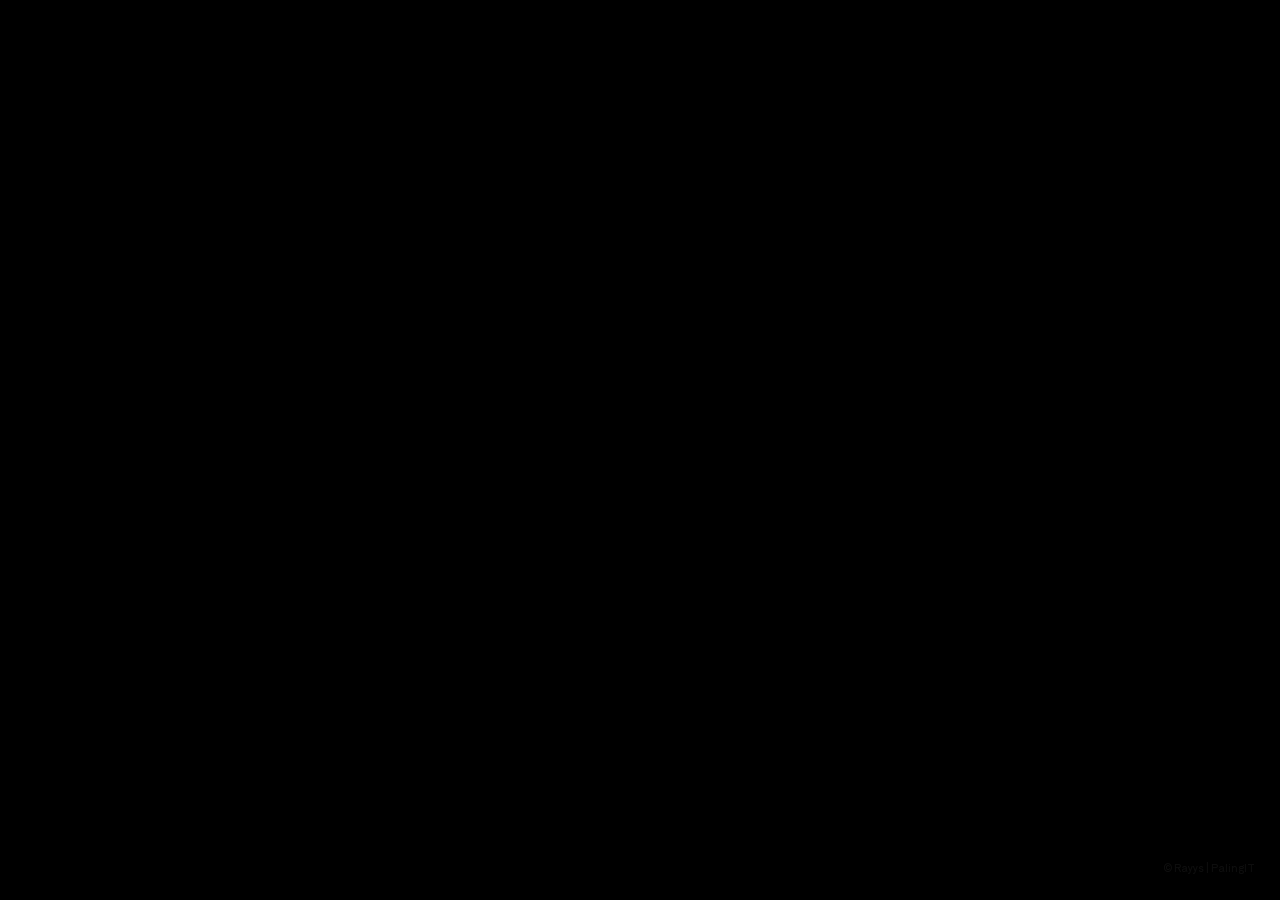
==== index.html @ 74475aa0 "Update index.html" ====
<!DOCTYPE html>
<html lang="id">
<meta charset='UTF-8' />
<meta content='width=device-width, initial-scale=1, user-scalable=1, minimum-scale=1, maximum-scale=5'
    name='viewport' />
<meta content='IE=edge' http-equiv='X-UA-Compatible' />

<link rel="preconnect" href="https://fonts.googleapis.com">
<link rel="preconnect" href="https://fonts.gstatic.com" crossorigin>
<link href="https://fonts.googleapis.com/css2?family=Shippori+Antique:wght@400;700&display=swap" rel="stylesheet">
<link href="https://fonts.googleapis.com/css2?family=Dancing+Script&display=swap" rel="stylesheet">

<script src="https://cdn.jsdelivr.net/npm/sweetalert2@11.0.19/dist/sweetalert2.all.min.js"></script>
<script src="https://unpkg.com/typeit@8.7.0/dist/index.umd.js"></script>
<script src="https://kit.fontawesome.com/4f3ce16e3e.js" crossorigin="anonymous"></script>
<style>
    :root {
        --tombol-bg: rgba(0, 0, 0, .3);
        --tombol-teks: #fff;
        --tombol-bingkai: #fff;
        --bingkai: 8px;
        --bingkai-kiri: 1.3px solid var(--tombol-bingkai);
        --bingkai-kanan: 1.3px solid var(--tombol-bingkai);
        --gaya-font: 'Shippori Antique', sans-serif;
        --gaya-font2: 'Dancing Script', sans-serif;
    }

    @keyframes fanim {
        0% {
            background-position: 0% 0%;
        }

        25% {
            background-position: 100% 100%;
        }

        50% {
            background-position: 0% 100%;
        }

        75% {
            background-position: 50% 50%;
        }

        100% {
            background-position: 0% 0%;
        }
    }

    body {
        background-color: #000;
        font-family: var(--gaya-font);
        padding: 20px 25px;
        -webkit-user-select: none;
        -ms-user-select: none;
        user-select: none;
    }

    a {
        text-decoration: none;
    }

    body::before {
        content: "\00A9  Rayys | PalingIT";
        color: white;
        opacity: .05;
        font-size: 10px;
        position: fixed;
        bottom: 25px;
        right: 25px;
        z-index: 2
    }

    #bodyblur {
        opacity: 0;
        position: fixed;
        top: 0;
        left: 0;
        right: 0;
        bottom: 0;
        background: rgba(0, 0, 0, .3);
        transition: all 1s ease;
    }

    #wallpaper {
        width: 100%;
        height: 100%;
        transform: scale(2);
        transition: all 1.3s ease;
        object-fit: fill;
    }

    #beneranblur {
        position: fixed;
        top: 0;
        left: 0;
        right: 0;
        bottom: 0;
        background: rgba(0, 0, 0, .3);
        -webkit-backdrop-filter: blur(0px);
        backdrop-filter: blur(0px);
        transition: all 3s ease;
    }

    @keyframes jj {
        0% {
            transform: scale(1.1);
        }

        50% {
            transform: scale(1.2);
        }

        100% {
            transform: scale(1.1);
        }
    }

    @keyframes rts {
        from {
            transform: scale(.1);
        }

        to {
            transform: scale(1);
        }
    }

    @keyframes rto {
        from {
            transform: scale(1);
        }

        to {
            transform: scale(1.1);
        }
    }

    @keyframes aniopa {
        0% {
            transform: scale(1);
        }

        50% {
            transform: scale(.75);
        }

        100% {
            transform: scale(1);
        }
    }

    @keyframes rtf {
        from {
            transform: rotate(0deg);
        }

        to {
            transform: rotate(360deg);
        }
    }

    @keyframes rt {
        from {
            transform: scale(.9);
            /* transform: rotate(-5deg); */
        }

        to {
            transform: scale(1);
            /* transform: rotate(5deg); */
        }
    }

    @keyframes kont {
        0% {
            left: -1px;
            top: -3px;
        }

        50% {
            left: 1px;
            top: 3px;
        }

        100% {
            left: -1px;
            top: -3px;
        }
    }

    blockquote {
        position: absolute;
        opacity: 0;
        visibility: hidden;
        margin-top: 100px;
        background: var(--tombol-bg);
        border-radius: 18px 0 18px 0;
        box-shadow: rgba(255, 255, 255, 0.3) 0px 7px 29px 0px;
        transform: scale(.1);
        transition: all 1s ease;
        margin-top: 120px;
        margin-left: 0;
        margin-right: 0;
        color: var(--tombol-teks);
        text-shadow: 0px 2px 2px rgba(0, 0, 0, .8);
    }

    blockquote {
        width: 400px;
        text-align: center;
        line-height: 1.3em;
        padding: 20px;
    }

    blockquote::before {
        content: attr(data-text);
        opacity: .7;
        font-family: sans-serif;
        position: absolute;
        left: 8px;
        top: 8px;
        min-width: 15px;
        font-size: 16px;
        text-align: center
    }

    blockquote::after {
        content: "";
        position: absolute;
        border: 1px solid #fff;
        border-radius: 18px 0 18px 0;
        top: -8px;
        bottom: -8px;
        left: -8px;
        right: -8px;
    }

    blockquote p {
        font-size: 16px;
        font-weight: 700;
        line-height: 1.4em;
        transition: all .5s ease;
    }

    blockquote>.gaya2 {
        font-size: 15px;
        font-weight: 400;
        margin-bottom: 0.5rem;
        margin-top: 0.5rem;
    }

    blockquote>#pesan3 {
        position: absolute;
        opacity: 0;
        transform: scale(.1);
        transition: all .7s ease;
    }

    blockquote>#pesan5,
    blockquote>#pesan8 {
        margin-top: 25px
    }

    blockquote p:not(#opsL, #kalimat, #pesan3, .gaya2) {
        display: none;
    }

    blockquote>#opsL {
        text-align: right;
        font-size: 11px;
        font-weight: 400;
        line-height: 0;
        margin-top: 24px;
        color: white;
        opacity: 0;
        transition: all .2s ease;
    }

    #Tombol {
        position: relative;
        opacity: 0;
        margin: 0;
        display: flex;
        align-items: left;
        list-style: none;
        transform: scale(.1);
        transition: all 1s ease;
    }

    #Tombol a {
        cursor: pointer;
        display: inline-flex;
        align-items: center;
        margin: 0;
        margin: 12px 0 12px 0;
        transition: all .2s ease;
        padding: 10px;
        outline: 0;
        border: 1px solid #fefefeba;
        border-radius: 10px 0 10px 0;
        line-height: 15px;
        background: rgba(0, 0, 0, .5);
        color: var(--tombol-teks);
        font-size: 12px;
        font-weight: 700;
        white-space: nowrap;
        overflow: hidden;
        box-shadow: rgba(255, 255, 255, 0.3) 0px 7px 29px 0px;
        z-index: 1
    }

    #Bn {
        margin: 12px 0 12px 12px !important;
    }

    #Bn2 {
        position: absolute;
        opacity: 0;
        width: 0
    }

    #Content {
        animation-name: none;
        animation-duration: 3s;
        animation-iteration-count: infinite;
        position: relative;
        opacity: 0;
        margin-top: 50px;
        width: 100%;
        height: 180px;
        transition: all .7s ease;
    }

    #Content>* {
        display: flex;
        align-items: center;
        text-align: center;
        justify-content: center;
        margin-top: 1px;
    }

    .kumpulanstiker>img {
        display: none;
        background: rgba(255, 255, 255, 0.2);
        box-shadow: 0 4px 30px rgba(255, 255, 255, 0.3);
        backdrop-filter: blur(5px);
        -webkit-backdrop-filter: blur(5px);
        border: 1px solid rgba(255, 255, 255, 0.3);
        border-radius: 50%;
        padding: 10px;
        width: 100px;
        height: 100px;
        margin: 20px 0;
    }

    #fotostiker {
        opacity: .1;
        transition: all 1.2s ease;
        transform: scale(.1);
    }

    .halo {
        font-size: 18px !important;
        position: relative;
        margin: 15px 0 20px 0
    }

    .halo.gaya2 {
        font-family: var(--gaya-font2);
        font-size: 24px !important;
        margin-top: 20px !important;
    }

    .halo.sty3 {
        position: absolute !important;
        font-size: 14px !important;
        font-weight: 400 !important;
        margin: 30px 20px !important;
    }

    #fotolove img {
        transition: all .5s ease;
        width: 75px;
        height: 75px;
        padding: 0;
        background: none
    }

    #kadoIn img {
        display: inline-flex;
        background: none;
        width: 130px;
        height: 130px;
        transition: all .3s ease;
    }

    #ket,
    .halo {
        text-shadow: 0px 2px 2px rgba(0, 0, 0, .8);
        font-size: 17px;
        font-weight: 700;
        color: white
    }

    #ket {
        margin-top: 25px !important;
        font-weight: 400;
    }

    #kadoIn img:hover {
        transform: scale(.9);
    }

    #kolombaru {
        position: absolute;
        opacity: 0;
        display: flex;
        transform: scale(.1);
        transition: all 1s ease;
        align-items: center;
        text-align: center;
        justify-content: center;
        z-index: 1;
    }

    #kolombaru>li {
        margin: 3px;
        padding: 0;
        list-style-type: none;
    }

    #kolombaru li {
        opacity: .8;
        display: flex;
        font-size: 30px
    }

    #kolombaru li:hover {
        opacity: .5;
        transform: scale(1.15);
        transition: all .3s ease;
    }

    .kolomrange {
        padding: 0;
        background: none;
        position: relative;
        z-index: 1;
        display: none;
        transition: all 1s ease;
        align-items: center;
    }

    .kolomrange .inirange {
        width: 100%;
        height: 40px;
        margin-right: 15px;
        display: flex;
        align-items: center;
        text-align: center;
        justify-content: center;
    }

    .kolomrange .inirange input {
        height: 10px;
        width: 100%;
        -webkit-appearance: none;
        outline: none;
        background: #f2f2f2;
        border-radius: 25px;
        box-shadow: inset 0px 0px 4px rgba(0, 0, 0, 0.2);
    }

    .kolomrange .inirange input::-webkit-slider-thumb {
        -webkit-appearance: none;
        appearance: none;
        width: 20px;
        height: 20px;
        border-radius: 50%;
        border: 3px solid #006FFF;
        background: white;
        transition: all .2s ease;
    }

    .kolomrange .inirange input::-webkit-slider-thumb:hover {
        border: 5px solid #006FFF;
    }

    .kolomrange .inivalue {
        color: white;
        font-size: 20px
    }

    .swal2-modal>* {
        font-size: 16px;
    }

    .swal2-title {
        line-height: 1.3em;
        font-size: 17px;
        text-align: center;
        padding: 15px 30px 0 30px;
    }

    .swal2-timer-progress-bar-container>* {
        opacity: .7;
        background: #00B6FF;
        margin: 0 2px
    }

    .swal2-modal {
        background: #EAEAEA;
        box-shadow: 0 4px 30px rgba(255, 255, 255, 0.3);
        backdrop-filter: blur(2px);
        -webkit-backdrop-filter: blur(2px);
        border: 1px solid rgba(255, 255, 255, 0.3);
        border-radius: 8px;
        max-width: 330px;
        top: -60px;
    }

    .swal2-styled.swal2-confirm,
    .swal2-styled.swal2-cancel {
        position: relative;
        background-color: #4839eb;
        color: #fff;
        border-radius: 18px;
        z-index: 1;
        transition: all 0.2s;
    }

    .fa-snowflake {
        opacity: .3;
        color: white;
        font-size: 20px;
        position: absolute;
        animation: heartMove linear 1;
        top: -10vh;
        z-index: 0;
    }

    @keyframes heartMove {
        0% {
            transform: translateY(-10vh);
        }

        100% {
            transform: translateY(100vh);
        }
    }

    .sembunyi,
    #pesanditolak>*,
    #kado2,
    #kado3 {
        display: none !important
    }
</style>

<head>
    <title>Happy Birthday</title>
    <link rel="icon" type="image/x-icon" href="https://malasid.github.io/favicon.png">
</head>

<body>

    <!-- Ganti Audio di sini -->
    <!-- <audio src="https://feeldreams.github.io/djikhlas.mp3" id="linkmp3" class="sembunyi"></audio> -->

    <div id="bodyblur">
        <!-- <img src="https://feeldreams.github.io/wp9.jpg" id="wallpaper" /> -->
        <img src="Image/bg.png" id="wallpaper" />
        <div id="beneranblur"></div>
    </div>

    <div id='Content'>

        <div id="kadoIn">
            <!-- Tombol Surat --><img src="https://feeldreams.github.io/kadoin.png" />
        </div>
        <p id="ket">Minta Tolong Klik dong :(</p>

        <div class="kumpulanstiker">
            <!-- Stiker untuk Konten -->
            <img src="https://feeldreams.github.io/bunga.gif" id="fotostiker" />
            <img src="https://feeldreams.github.io/pusn.gif" id="fotostiker1" />
            <img src="https://feeldreams.github.io/pandacoklat.gif" id="fotostiker2" />
            <img src="https://feeldreams.github.io/cilukba.gif" id="fotostiker3" />
            <img src="https://feeldreams.github.io/pandakuning.gif" id="fotostiker4" />
            <img src="https://feeldreams.github.io/emawh.gif" id="fotostiker5" />

            <img src="https://feeldreams.github.io/pandacoklat.gif" id="fotostiker6" />
        </div>

        <p id="halo" class="halo"></p>

        <div>
            <blockquote id='bq' data-text='㋡'>
                <p id="kalimat">Aku Punya Sesuatu nihh</p>

                <p id="pesan1">Klik 5 LOVE di Bawah! ❤️</p>
                <div id="kolombaru">
                    <li id="lv1">🤍</li>
                    <li id="lv2">🤍</li>
                    <li id="lv3">🤍</li>
                    <li id="lv4">🤍</li>
                    <li id="lv5">🤍</li>
                </div>

                <p id="pesan2">Wait, Sabarrr...</p>
                <!-- Pesan -->
                <p id="pesan3">Ciee.. Ada yang Ultah Nih ❤️</p>
                <p id="pesan4">Happy Birthday, Bocilkuuu</p>
                <p id="pesan5" class="gaya2">Udah nambah tua aja yaa</p>
                <p id="pesan6" class="gaya2">Semoga panjang umur, sehat selalu, makin jadi pribadi yang baikk, makin
                    dewasa</p>
                <p id="pesan7" class="gaya2">Dilancarin kerjanyaa dan semua kegiatannya</p>

                <p id="pesan8" class="gaya2">Dikasih rejeki yang barokah, dan banyak biar cepet ngelamar aku :(</p>
                <p id="pesan9" class="gaya2">I just want to remind you </p>
                <p id="pesan10" class="gaya2">I will always be there for you</p>
                <p id="pesan11" class="gaya2">And we'll be going to meet soon..</p>
                <p id="pesan12" class="gaya2">Semoga kita bisa bareng sampe nikah yaa❤️</p>
                <p id="pesan13" class="gaya2">Aamiin...</p>

                <!-- Tombol Lanjut -->
                <p id="opsL">Klik untuk Lanjut</p>
            </blockquote>
        </div>

        <!-- Tombol Kirim Pesan -->
        <div id="Tombol"><a id="By">&#128140; Lanjut</a></div>

        <!-- Pesan Tambahan -->
        <p id="katatambahan" class="sembunyi">Gajadi deh hehehe😜</p>

        <!-- Pesan Ditolak -->
        <div id="pesanditolak">
            <img id="stikerditolak" src="https://feeldreams.github.io/weee.gif" />
            <p id="kataditolak">Yaudah kalo gamauu 😜</p>
        </div>

    </div>

    <script>
        const body = document.querySelector("body"); const swalst = Swal.mixin({ timer: 2300, allowOutsideClick: false, showConfirmButton: false, timerProgressBar: true, imageHeight: 90, }); ftganti = 0; fungsi = 0; fungsiAwal = 0; deffotostiker = fotostiker.src; function berjatuhan() { const heart = document.createElement("div"); heart.className = "fas fa-snowflake"; heart.style.left = (Math.random() * 90) + "vw"; heart.style.animationDuration = (Math.random() * 3) + 2 + "s"; body.appendChild(heart); } setInterval(function name(params) { var heartArr = document.querySelectorAll(".fa-snowflake"); if (heartArr.length > 100) { heartArr[0].remove() } }, 100); Content.style = "opacity:1;margin-top:16vh"; const swals = Swal.mixin({ allowOutsideClick: false, cancelButtonColor: '#FF0040', imageHeight: 80, });

        document.getElementById("kadoIn").onclick = function () { if (fungsiAwal == 0) { fungsiAwal = 1; kadoIn.style = "transition:all .8s ease;transform:scale(10);opacity:0"; wallpaper.style = "transform: scale(1.5);"; ket.style = "display:none"; setTimeout(initengahan, 900); setTimeout(inipesan, 1500) } }

        async function inipesan() {
            const nama = 'ismi'
            window.nama = nama;
            vketikhalo = "Hai, " + nama + " ✨";
            mulainama();
        }

        //Variable Pertanyaan Akhir
        var tanya = 'Mau Kado Gak Nih? 😶❤️';
        var opstanya = 'Ayo jawab 😆';
        var tompositif = 'Mau';
        var tomnegatif = 'Engga';
    </script>
    <script>
        function initengahan() {
            kadoIn.style = "display:none"; ket.style = "display:none";
            Content.style = "opacity:1;margin-top:0";
            bodyblur.style = "opacity:.7";
            wallpaper.style = "transform: scale(1.5);";
        }

        async function mulainama() {
            bodyblur.style = "opacity:.7";
            wallpaper.style = "transform: scale(1);";
            fotostiker.style = "display:inline-flex;"; setTimeout(ftmuncul, 600);
            setTimeout(kethalo, 600);
        }

        function ftmuncul() {
            if (ftganti == 0) { fotostiker.src = deffotostiker; }
            if (ftganti == 1) { fotostiker.src = fotostiker1.src; }
            if (ftganti == 2) { fotostiker.src = fotostiker2.src; }
            if (ftganti == 3) { fotostiker.src = fotostiker3.src; }
            if (ftganti == 4) { fotostiker.src = fotostiker4.src; }
            if (ftganti == 5) { fotostiker.src = fotostiker5.src; }

            fotostiker.style = "display:inline-flex;opacity:1;transform:scale(1)";
        }
        function fthilang() { fotostiker.style = "display:inline-flex;opacity:0;transition:all .7s ease;transform:scale(.1)"; }
        function jjfoto() { fotostiker.style.animation = "rto .8s infinite alternate"; }

        function bqmuncul() { bq.style = "position:relative;opacity:1;visibility:visible;transform: scale(1);margin-top:0"; mulaiketik1(); }
        function bqhilang() { wallpaper.style = "transform: scale(2);"; bodyblur.style = "opacity:.3"; bq.style = "position:relative;transition:all .7s ease;"; }
        function kethalo() { new TypeIt("#halo", { strings: ["" + vketikhalo], startDelay: 50, speed: 40, waitUntilVisible: true, afterComplete: function () { halo.innerHTML = vketikhalo; setTimeout(bqmuncul, 600); }, }).go(); }

        function tombol() { wallpaper.style = "transform: scale(1);"; Tombol.style = "opacity:1;transform: scale(1);"; if (fungsi == 2) { By.style = "display:none" } }
        document.getElementById("By").onclick = function () { if (fungsi == 1) { Tombol.style = ""; fthilang(); fungsi = 0; nextPart(); } }

        const waktuSekarang = new Date().getHours(); let ucapan;
        if (waktuSekarang < 10) { ucapan = "Selamat Pagi, "; }
        else if (waktuSekarang < 16) { ucapan = "Selamat Siang, "; }
        else if (waktuSekarang < 19) { ucapan = "Selamat Sore, "; }
        else { ucapan = "Selamat Malam, "; }

        vketik1 = kalimat.innerHTML; kalimat.innerHTML = "";
        function mulaiketik1() {
            new TypeIt("#kalimat", {
                strings: ["" + vketik1], startDelay: 400, speed: 20, cursor: false, deleteSpeed: 20, breakLines: false, waitUntilVisible: true, lifelike: true,
                afterComplete: function () {
                    aktiopsL();
                },
            }).go();
        }

        opsLclick = 0; opsLcheck = 0; defopsL = opsL.innerHTML;
        document.getElementById("bq").onclick = function () {
            if (opsLclick == 1) {
                if (opsLcheck == 1) { setTimeout(aktipesan1, 1200); fthilang(); ftganti = 1; setTimeout(ftmuncul, 900); }
                if (opsLcheck == 2) { mulaiketik3(); }
                if (opsLcheck == 3) { mulaiketik4(); }
                if (opsLcheck == 4) { mulaiketik5(); }
                if (opsLcheck == 5) { kethalo2(); }
                otomatis(); opsL.style.opacity = "0"; opsLclick = 0;
            }
        }
        function aktiopsL() { opsL.innerHTML = defopsL; opsL.style.opacity = ".8"; opsLclick = 1; opsLcheck += 1; }
        function gantiopsL() { opsL.innerHTML = "[ Klik beberapa LOVE-nya ]"; opsL.style.opacity = ".8"; }
        function otomatis() { pesan3.style = "transition:none"; pesan8.style = "display:none"; kalimat.style = "opacity:0"; if (otoaktipesan == 0) { setTimeout(otolanj, 1200) } }
        function otolanj() { kalimat.style = "opacity:1"; }

        function aktipesan1() { kalimat.innerHTML = pesan1.innerHTML; kolombaru.style = "position:relative;opacity:1;transform:scale(1);"; }
        vketik2 = pesan2.innerHTML;
        function aktipesan2() {
            wallpaper.style = "transform: scale(1.5);";
            kolombaru.style = ""; kalimat.innerHTML = "";
            new TypeIt("#kalimat", {
                strings: ["" + vketik2], startDelay: 20, speed: 40, cursor: true, deleteSpeed: 50, breakLines: false, waitUntilVisible: true, lifelike: true,
                afterComplete: function () {
                    setTimeout(aktipesan3, 1500);
                },
            }).go();
        }
        vketik3 = pesan3.innerHTML; pesan3.innerHTML = "";
        function aktipesan3() {
            kalimat.style = "display:none";
            pesan3.style = "position:relative;opacity:1;transform: scale(1)";
            wallpaper.style = "transform: scale(1)";
            fthilang(); ftganti = 2; setTimeout(ftmuncul, 900);
            new TypeIt("#pesan3", {
                strings: ["" + vketik3], startDelay: 1, speed: 45, cursor: true, waitUntilVisible: true, lifelike: true,
                afterComplete: function () {
                    pesan3.innerHTML = vketik3; setTimeout(otomatis, 1800); setTimeout(aktipesan4, 3030);
                },
            }).go();
        }
        function aktipesan4() {
            wallpaper.style = "transform: scale(1.5);"; kalimat.innerHTML = pesan4.innerHTML + " 🥳"; kalimat.style = "transform:scale(1.2)"; setTimeout(aktipesan5, 3000);
        }
        vketik5 = pesan5.innerHTML; pesan5.innerHTML = "";
        function aktipesan5() {
            fthilang(); ftganti = 3; setTimeout(ftmuncul, 900);
            wallpaper.style = "transform: scale(1);";
            new TypeIt("#pesan5", {
                strings: ["" + vketik5], startDelay: 1, speed: 52, cursor: true, waitUntilVisible: true, lifelike: true,
                afterComplete: function () {
                    pesan5.innerHTML = vketik5 + ""; setTimeout(aktipesan6, 2400);
                },
            }).go();
        }
        vketik6 = pesan6.innerHTML; pesan6.innerHTML = "";
        function aktipesan6() {
            wallpaper.style = "transform: scale(1.5);";
            new TypeIt("#pesan6", {
                strings: ["" + vketik6], startDelay: 1, speed: 52, cursor: true, waitUntilVisible: true, lifelike: true,
                afterComplete: function () {
                    pesan6.innerHTML = vketik6; setTimeout(aktipesan7, 2400);
                },
            }).go();
        }
        vketik7 = pesan7.innerHTML; pesan7.innerHTML = "";
        function aktipesan7() {
            fthilang(); ftganti = 1; setTimeout(ftmuncul, 900);
            wallpaper.style = "transform: scale(1);";
            new TypeIt("#pesan7", {
                strings: ["" + vketik7], startDelay: 1, speed: 52, cursor: true, waitUntilVisible: true, lifelike: true,
                afterComplete: function () {
                    pesan7.innerHTML = vketik7; fungsi = 1; setTimeout(tombol, 1200);
                },
            }).go();
        }
        //Pemisah
        vketik8 = pesan8.innerHTML; pesan8.innerHTML = "";
        function aktipesan8() {
            pesan5.style = "display:none"; pesan6.style = "display:none"; pesan7.style = "display:none"; pesan8.style = "";
            wallpaper.style = "transform: scale(1);";
            ftganti = 4; ftmuncul();
            new TypeIt("#pesan8", {
                strings: ["" + vketik8], startDelay: 20, speed: 45, cursor: true, deleteSpeed: 30, breakLines: false, waitUntilVisible: true, lifelike: true,
                afterComplete: function () {
                    pesan8.innerHTML = vketik8; setTimeout(otomatis, 3900); setTimeout(aktipesan9, 5110);
                },
            }).go();
        }


        vketik9 = pesan9.innerHTML; pesan9.innerHTML = "";
        vketik10 = pesan10.innerHTML; pesan10.innerHTML = "";
        vketik11 = pesan11.innerHTML; pesan11.innerHTML = "";
        vketik12 = pesan12.innerHTML; pesan12.innerHTML = "";
        function aktipesan9() {
            fthilang(); ftganti = 1; setTimeout(ftmuncul, 900);
            wallpaper.style = "transform: scale(1);";
            new TypeIt("#pesan9", {
                strings: ["" + vketik9, "" + vketik10, "" + vketik11, "" + vketik12], startDelay: 30, speed: 40, cursor: true, deleteSpeed: 40, breakLines: false, waitUntilVisible: true, lifelike: true,
                afterComplete: function () {
                    setTimeout(otomatis, 3900); setTimeout(aktipesan13, 5110);
                },
            }).go();
        }

        vketik13 = pesan13.innerHTML; pesan13.innerHTML = "";
        function aktipesan13() {
            wallpaper.style = "transform: scale(1.5);";
            fthilang(); ftganti = 5; setTimeout(ftmuncul, 900);
            pesan9.style = "display:none";
            otoaktipesan = 1; otomatis(); setTimeout(toaktipesan, 900);
            setInterval(berjatuhan, 800);
            fungsi = 2; setTimeout(tombol, 2000);
        }
        var otoaktipesan = 0;
        function toaktipesan() { kalimat.innerHTML = vketik13; kalimat.style = "transform:scale(1);font-size:24px;font-family:var(--gaya-font2)"; }

        document.getElementById("lv1").onclick = function () { lv1.style = "opacity:0"; slov += 1; this.onclick = null; checkslov(); }
        document.getElementById("lv2").onclick = function () { lv2.style = "opacity:0"; slov += 1; this.onclick = null; checkslov(); }
        document.getElementById("lv3").onclick = function () { lv3.style = "opacity:0"; slov += 1; this.onclick = null; checkslov(); }
        document.getElementById("lv4").onclick = function () { lv4.style = "opacity:0"; slov += 1; this.onclick = null; checkslov(); }
        document.getElementById("lv5").onclick = function () { lv5.style = "opacity:0"; slov += 1; this.onclick = null; checkslov(); }
        var slov = 0; function checkslov() { if (slov == 5) { kolombaru.style = "position:relative;transform:scale(1)"; halo.style = "display:none"; otomatis(); setTimeout(aktipesan2, 1200); } }

        async function nextPart() {
            var { isConfirmed: prtanya } = await swals.fire({ title: 'Kamu ' + tanya, text: '', imageUrl: '' + fotostiker6.src, showCancelButton: true, confirmButtonText: '' + tompositif, cancelButtonText: '' + tomnegatif, });
            if (prtanya) {
                await swalst.fire({ title: '' + katatambahan.innerHTML, timer: 3000, imageUrl: '' + stikerditolak.src, });
                vketik8 = vketik8; aktipesan8();
            } else {
                await swalst.fire({ title: '' + kataditolak.innerHTML, timer: 3000, imageUrl: '' + stikerditolak.src, });
                vketik8 = vketik8; aktipesan8();
            }
        }
    </script>
    <!-- Sampai Sini -->
</body>

</html>
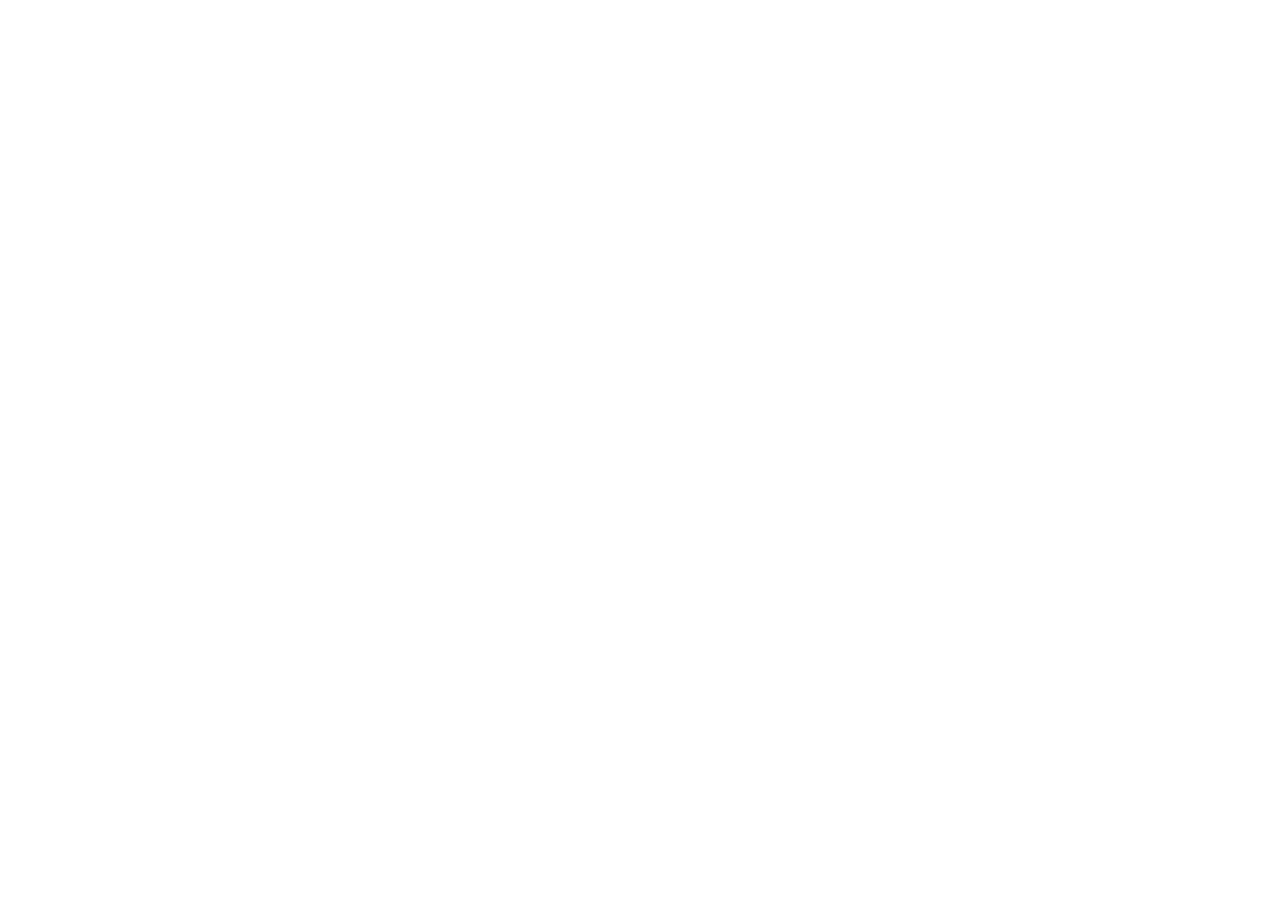
==== commit 0157dcce: "membuat ulang tahun 2025" ====
--- a/index.html
+++ b/index.html
@@ -1,854 +1,58 @@
+
+
 <!DOCTYPE html>
-<html lang="id">
-<meta charset='UTF-8' />
-<meta content='width=device-width, initial-scale=1, user-scalable=1, minimum-scale=1, maximum-scale=5'
-    name='viewport' />
-<meta content='IE=edge' http-equiv='X-UA-Compatible' />
-
-<link rel="preconnect" href="https://fonts.googleapis.com">
-<link rel="preconnect" href="https://fonts.gstatic.com" crossorigin>
-<link href="https://fonts.googleapis.com/css2?family=Shippori+Antique:wght@400;700&display=swap" rel="stylesheet">
-<link href="https://fonts.googleapis.com/css2?family=Dancing+Script&display=swap" rel="stylesheet">
-
-<script src="https://cdn.jsdelivr.net/npm/sweetalert2@11.0.19/dist/sweetalert2.all.min.js"></script>
-<script src="https://unpkg.com/typeit@8.7.0/dist/index.umd.js"></script>
-<script src="https://kit.fontawesome.com/4f3ce16e3e.js" crossorigin="anonymous"></script>
-<style>
-    :root {
-        --tombol-bg: rgba(0, 0, 0, .3);
-        --tombol-teks: #fff;
-        --tombol-bingkai: #fff;
-        --bingkai: 8px;
-        --bingkai-kiri: 1.3px solid var(--tombol-bingkai);
-        --bingkai-kanan: 1.3px solid var(--tombol-bingkai);
-        --gaya-font: 'Shippori Antique', sans-serif;
-        --gaya-font2: 'Dancing Script', sans-serif;
-    }
-
-    @keyframes fanim {
-        0% {
-            background-position: 0% 0%;
-        }
-
-        25% {
-            background-position: 100% 100%;
-        }
-
-        50% {
-            background-position: 0% 100%;
-        }
-
-        75% {
-            background-position: 50% 50%;
-        }
-
-        100% {
-            background-position: 0% 0%;
-        }
-    }
-
-    body {
-        background-color: #000;
-        font-family: var(--gaya-font);
-        padding: 20px 25px;
-        -webkit-user-select: none;
-        -ms-user-select: none;
-        user-select: none;
-    }
-
-    a {
-        text-decoration: none;
-    }
-
-    body::before {
-        content: "\00A9  Rayys | PalingIT";
-        color: white;
-        opacity: .05;
-        font-size: 10px;
-        position: fixed;
-        bottom: 25px;
-        right: 25px;
-        z-index: 2
-    }
-
-    #bodyblur {
-        opacity: 0;
-        position: fixed;
-        top: 0;
-        left: 0;
-        right: 0;
-        bottom: 0;
-        background: rgba(0, 0, 0, .3);
-        transition: all 1s ease;
-    }
-
-    #wallpaper {
-        width: 100%;
-        height: 100%;
-        transform: scale(2);
-        transition: all 1.3s ease;
-        object-fit: fill;
-    }
-
-    #beneranblur {
-        position: fixed;
-        top: 0;
-        left: 0;
-        right: 0;
-        bottom: 0;
-        background: rgba(0, 0, 0, .3);
-        -webkit-backdrop-filter: blur(0px);
-        backdrop-filter: blur(0px);
-        transition: all 3s ease;
-    }
-
-    @keyframes jj {
-        0% {
-            transform: scale(1.1);
-        }
-
-        50% {
-            transform: scale(1.2);
-        }
-
-        100% {
-            transform: scale(1.1);
-        }
-    }
-
-    @keyframes rts {
-        from {
-            transform: scale(.1);
-        }
-
-        to {
-            transform: scale(1);
-        }
-    }
-
-    @keyframes rto {
-        from {
-            transform: scale(1);
-        }
-
-        to {
-            transform: scale(1.1);
-        }
-    }
-
-    @keyframes aniopa {
-        0% {
-            transform: scale(1);
-        }
-
-        50% {
-            transform: scale(.75);
-        }
-
-        100% {
-            transform: scale(1);
-        }
-    }
-
-    @keyframes rtf {
-        from {
-            transform: rotate(0deg);
-        }
-
-        to {
-            transform: rotate(360deg);
-        }
-    }
-
-    @keyframes rt {
-        from {
-            transform: scale(.9);
-            /* transform: rotate(-5deg); */
-        }
-
-        to {
-            transform: scale(1);
-            /* transform: rotate(5deg); */
-        }
-    }
-
-    @keyframes kont {
-        0% {
-            left: -1px;
-            top: -3px;
-        }
-
-        50% {
-            left: 1px;
-            top: 3px;
-        }
-
-        100% {
-            left: -1px;
-            top: -3px;
-        }
-    }
-
-    blockquote {
-        position: absolute;
-        opacity: 0;
-        visibility: hidden;
-        margin-top: 100px;
-        background: var(--tombol-bg);
-        border-radius: 18px 0 18px 0;
-        box-shadow: rgba(255, 255, 255, 0.3) 0px 7px 29px 0px;
-        transform: scale(.1);
-        transition: all 1s ease;
-        margin-top: 120px;
-        margin-left: 0;
-        margin-right: 0;
-        color: var(--tombol-teks);
-        text-shadow: 0px 2px 2px rgba(0, 0, 0, .8);
-    }
-
-    blockquote {
-        width: 400px;
-        text-align: center;
-        line-height: 1.3em;
-        padding: 20px;
-    }
-
-    blockquote::before {
-        content: attr(data-text);
-        opacity: .7;
-        font-family: sans-serif;
-        position: absolute;
-        left: 8px;
-        top: 8px;
-        min-width: 15px;
-        font-size: 16px;
-        text-align: center
-    }
-
-    blockquote::after {
-        content: "";
-        position: absolute;
-        border: 1px solid #fff;
-        border-radius: 18px 0 18px 0;
-        top: -8px;
-        bottom: -8px;
-        left: -8px;
-        right: -8px;
-    }
-
-    blockquote p {
-        font-size: 16px;
-        font-weight: 700;
-        line-height: 1.4em;
-        transition: all .5s ease;
-    }
-
-    blockquote>.gaya2 {
-        font-size: 15px;
-        font-weight: 400;
-        margin-bottom: 0.5rem;
-        margin-top: 0.5rem;
-    }
-
-    blockquote>#pesan3 {
-        position: absolute;
-        opacity: 0;
-        transform: scale(.1);
-        transition: all .7s ease;
-    }
-
-    blockquote>#pesan5,
-    blockquote>#pesan8 {
-        margin-top: 25px
-    }
-
-    blockquote p:not(#opsL, #kalimat, #pesan3, .gaya2) {
-        display: none;
-    }
-
-    blockquote>#opsL {
-        text-align: right;
-        font-size: 11px;
-        font-weight: 400;
-        line-height: 0;
-        margin-top: 24px;
-        color: white;
-        opacity: 0;
-        transition: all .2s ease;
-    }
-
-    #Tombol {
-        position: relative;
-        opacity: 0;
-        margin: 0;
-        display: flex;
-        align-items: left;
-        list-style: none;
-        transform: scale(.1);
-        transition: all 1s ease;
-    }
-
-    #Tombol a {
-        cursor: pointer;
-        display: inline-flex;
-        align-items: center;
-        margin: 0;
-        margin: 12px 0 12px 0;
-        transition: all .2s ease;
-        padding: 10px;
-        outline: 0;
-        border: 1px solid #fefefeba;
-        border-radius: 10px 0 10px 0;
-        line-height: 15px;
-        background: rgba(0, 0, 0, .5);
-        color: var(--tombol-teks);
-        font-size: 12px;
-        font-weight: 700;
-        white-space: nowrap;
-        overflow: hidden;
-        box-shadow: rgba(255, 255, 255, 0.3) 0px 7px 29px 0px;
-        z-index: 1
-    }
-
-    #Bn {
-        margin: 12px 0 12px 12px !important;
-    }
-
-    #Bn2 {
-        position: absolute;
-        opacity: 0;
-        width: 0
-    }
-
-    #Content {
-        animation-name: none;
-        animation-duration: 3s;
-        animation-iteration-count: infinite;
-        position: relative;
-        opacity: 0;
-        margin-top: 50px;
-        width: 100%;
-        height: 180px;
-        transition: all .7s ease;
-    }
-
-    #Content>* {
-        display: flex;
-        align-items: center;
-        text-align: center;
-        justify-content: center;
-        margin-top: 1px;
-    }
-
-    .kumpulanstiker>img {
-        display: none;
-        background: rgba(255, 255, 255, 0.2);
-        box-shadow: 0 4px 30px rgba(255, 255, 255, 0.3);
-        backdrop-filter: blur(5px);
-        -webkit-backdrop-filter: blur(5px);
-        border: 1px solid rgba(255, 255, 255, 0.3);
-        border-radius: 50%;
-        padding: 10px;
-        width: 100px;
-        height: 100px;
-        margin: 20px 0;
-    }
-
-    #fotostiker {
-        opacity: .1;
-        transition: all 1.2s ease;
-        transform: scale(.1);
-    }
-
-    .halo {
-        font-size: 18px !important;
-        position: relative;
-        margin: 15px 0 20px 0
-    }
-
-    .halo.gaya2 {
-        font-family: var(--gaya-font2);
-        font-size: 24px !important;
-        margin-top: 20px !important;
-    }
-
-    .halo.sty3 {
-        position: absolute !important;
-        font-size: 14px !important;
-        font-weight: 400 !important;
-        margin: 30px 20px !important;
-    }
-
-    #fotolove img {
-        transition: all .5s ease;
-        width: 75px;
-        height: 75px;
-        padding: 0;
-        background: none
-    }
-
-    #kadoIn img {
-        display: inline-flex;
-        background: none;
-        width: 130px;
-        height: 130px;
-        transition: all .3s ease;
-    }
-
-    #ket,
-    .halo {
-        text-shadow: 0px 2px 2px rgba(0, 0, 0, .8);
-        font-size: 17px;
-        font-weight: 700;
-        color: white
-    }
-
-    #ket {
-        margin-top: 25px !important;
-        font-weight: 400;
-    }
-
-    #kadoIn img:hover {
-        transform: scale(.9);
-    }
-
-    #kolombaru {
-        position: absolute;
-        opacity: 0;
-        display: flex;
-        transform: scale(.1);
-        transition: all 1s ease;
-        align-items: center;
-        text-align: center;
-        justify-content: center;
-        z-index: 1;
-    }
-
-    #kolombaru>li {
-        margin: 3px;
-        padding: 0;
-        list-style-type: none;
-    }
-
-    #kolombaru li {
-        opacity: .8;
-        display: flex;
-        font-size: 30px
-    }
-
-    #kolombaru li:hover {
-        opacity: .5;
-        transform: scale(1.15);
-        transition: all .3s ease;
-    }
-
-    .kolomrange {
-        padding: 0;
-        background: none;
-        position: relative;
-        z-index: 1;
-        display: none;
-        transition: all 1s ease;
-        align-items: center;
-    }
-
-    .kolomrange .inirange {
-        width: 100%;
-        height: 40px;
-        margin-right: 15px;
-        display: flex;
-        align-items: center;
-        text-align: center;
-        justify-content: center;
-    }
-
-    .kolomrange .inirange input {
-        height: 10px;
-        width: 100%;
-        -webkit-appearance: none;
-        outline: none;
-        background: #f2f2f2;
-        border-radius: 25px;
-        box-shadow: inset 0px 0px 4px rgba(0, 0, 0, 0.2);
-    }
-
-    .kolomrange .inirange input::-webkit-slider-thumb {
-        -webkit-appearance: none;
-        appearance: none;
-        width: 20px;
-        height: 20px;
-        border-radius: 50%;
-        border: 3px solid #006FFF;
-        background: white;
-        transition: all .2s ease;
-    }
-
-    .kolomrange .inirange input::-webkit-slider-thumb:hover {
-        border: 5px solid #006FFF;
-    }
-
-    .kolomrange .inivalue {
-        color: white;
-        font-size: 20px
-    }
-
-    .swal2-modal>* {
-        font-size: 16px;
-    }
-
-    .swal2-title {
-        line-height: 1.3em;
-        font-size: 17px;
-        text-align: center;
-        padding: 15px 30px 0 30px;
-    }
-
-    .swal2-timer-progress-bar-container>* {
-        opacity: .7;
-        background: #00B6FF;
-        margin: 0 2px
-    }
-
-    .swal2-modal {
-        background: #EAEAEA;
-        box-shadow: 0 4px 30px rgba(255, 255, 255, 0.3);
-        backdrop-filter: blur(2px);
-        -webkit-backdrop-filter: blur(2px);
-        border: 1px solid rgba(255, 255, 255, 0.3);
-        border-radius: 8px;
-        max-width: 330px;
-        top: -60px;
-    }
-
-    .swal2-styled.swal2-confirm,
-    .swal2-styled.swal2-cancel {
-        position: relative;
-        background-color: #4839eb;
-        color: #fff;
-        border-radius: 18px;
-        z-index: 1;
-        transition: all 0.2s;
-    }
-
-    .fa-snowflake {
-        opacity: .3;
-        color: white;
-        font-size: 20px;
-        position: absolute;
-        animation: heartMove linear 1;
-        top: -10vh;
-        z-index: 0;
-    }
-
-    @keyframes heartMove {
-        0% {
-            transform: translateY(-10vh);
-        }
-
-        100% {
-            transform: translateY(100vh);
-        }
-    }
-
-    .sembunyi,
-    #pesanditolak>*,
-    #kado2,
-    #kado3 {
-        display: none !important
-    }
-</style>
+<html>
 
 <head>
-    <title>Happy Birthday</title>
-    <link rel="icon" type="image/x-icon" href="https://malasid.github.io/favicon.png">
+    <script src="https://aframe.io/releases/1.3.0/aframe.min.js"></script>
+    <script src="https://raw.githack.com/AR-js-org/AR.js/master/aframe/build/aframe-ar.js"></script>
+    <script src="https://raw.githack.com/donmccurdy/aframe-extras/master/dist/aframe-extras.loaders.min.js"></script>
+    <script
+        src="https://raw.githack.com/AR-js-org/studio-backend/master/src/modules/marker/tools/gesture-detector.js"></script>
+    <script
+        src="https://raw.githack.com/AR-js-org/studio-backend/master/src/modules/marker/tools/gesture-handler.js"></script>
 </head>
 
-<body>
+<body style="margin: 0; overflow: hidden;">
+    <a-scene embedded arjs>
+        <a-marker preset="hiro" id="hiro-marker">
+            <a-entity gltf-model="url(assets/leopard_animation_run.glb)" scale="0.02 0.02 0.02" position="0 0 0"
+                rotation="90 -90 90" animation-mixer="loop: repeat; crossFadeDuration: 1">
+            </a-entity>
 
-    <!-- Ganti Audio di sini -->
-    <!-- <audio src="https://feeldreams.github.io/djikhlas.mp3" id="linkmp3" class="sembunyi"></audio> -->
+            <a-entity gltf-model="url(assets/animated_dragon_three_motion_loops.glb)" scale="0.9 0.9 0.9"
+                position="3.7 -3 0" rotation="20 280 90"
+                animation-mixer="loop: repeat; crossFadeDuration: 1; timeScale: 1.5;">
+            </a-entity>
 
-    <div id="bodyblur">
-        <!-- <img src="https://feeldreams.github.io/wp9.jpg" id="wallpaper" /> -->
-        <img src="Image/bg.png" id="wallpaper" />
-        <div id="beneranblur"></div>
-    </div>
+            <a-entity position="10 15 0" rotation="20 280 90">
+                <a-entity gltf-model="url(assets/lightning_flash_propagation.glb)" scale="3 3 3"
+                    animation-mixer="clip: lightning; loop: repeat; timeScale: 1.5;">
+                </a-entity>
+            </a-entity>
 
-    <div id='Content'>
 
-        <div id="kadoIn">
-            <!-- Tombol Surat --><img src="https://feeldreams.github.io/kadoin.png" />
-        </div>
-        <p id="ket">Minta Tolong Klik dong :(</p>
+            <a-sound id="audio_project" src="url(assets/dragon-roar-87519.mp3)" autoplay="false" loop="true"
+                volume="1.0"></a-sound>
+        </a-marker>
 
-        <div class="kumpulanstiker">
-            <!-- Stiker untuk Konten -->
-            <img src="https://feeldreams.github.io/bunga.gif" id="fotostiker" />
-            <img src="https://feeldreams.github.io/pusn.gif" id="fotostiker1" />
-            <img src="https://feeldreams.github.io/pandacoklat.gif" id="fotostiker2" />
-            <img src="https://feeldreams.github.io/cilukba.gif" id="fotostiker3" />
-            <img src="https://feeldreams.github.io/pandakuning.gif" id="fotostiker4" />
-            <img src="https://feeldreams.github.io/emawh.gif" id="fotostiker5" />
+        <a-entity camera></a-entity>
+    </a-scene>
 
-            <img src="https://feeldreams.github.io/pandacoklat.gif" id="fotostiker6" />
-        </div>
 
-        <p id="halo" class="halo"></p>
-
-        <div>
-            <blockquote id='bq' data-text='㋡'>
-                <p id="kalimat">Aku Punya Sesuatu nihh</p>
-
-                <p id="pesan1">Klik 5 LOVE di Bawah! ❤️</p>
-                <div id="kolombaru">
-                    <li id="lv1">🤍</li>
-                    <li id="lv2">🤍</li>
-                    <li id="lv3">🤍</li>
-                    <li id="lv4">🤍</li>
-                    <li id="lv5">🤍</li>
-                </div>
-
-                <p id="pesan2">Wait, Sabarrr...</p>
-                <!-- Pesan -->
-                <p id="pesan3">Ciee.. Ada yang Ultah Nih ❤️</p>
-                <p id="pesan4">Happy Birthday, Bocilkuuu</p>
-                <p id="pesan5" class="gaya2">Udah nambah tua aja yaa</p>
-                <p id="pesan6" class="gaya2">Semoga panjang umur, sehat selalu, makin jadi pribadi yang baikk, makin
-                    dewasa</p>
-                <p id="pesan7" class="gaya2">Dilancarin kerjanyaa dan semua kegiatannya</p>
-
-                <p id="pesan8" class="gaya2">Dikasih rejeki yang barokah, dan banyak biar cepet ngelamar aku :(</p>
-                <p id="pesan9" class="gaya2">I just want to remind you </p>
-                <p id="pesan10" class="gaya2">I will always be there for you</p>
-                <p id="pesan11" class="gaya2">And we'll be going to meet soon..</p>
-                <p id="pesan12" class="gaya2">Semoga kita bisa bareng sampe nikah yaa❤️</p>
-                <p id="pesan13" class="gaya2">Aamiin...</p>
-
-                <!-- Tombol Lanjut -->
-                <p id="opsL">Klik untuk Lanjut</p>
-            </blockquote>
-        </div>
-
-        <!-- Tombol Kirim Pesan -->
-        <div id="Tombol"><a id="By">&#128140; Lanjut</a></div>
-
-        <!-- Pesan Tambahan -->
-        <p id="katatambahan" class="sembunyi">Gajadi deh hehehe😜</p>
-
-        <!-- Pesan Ditolak -->
-        <div id="pesanditolak">
-            <img id="stikerditolak" src="https://feeldreams.github.io/weee.gif" />
-            <p id="kataditolak">Yaudah kalo gamauu 😜</p>
-        </div>
-
-    </div>
 
     <script>
-        const body = document.querySelector("body"); const swalst = Swal.mixin({ timer: 2300, allowOutsideClick: false, showConfirmButton: false, timerProgressBar: true, imageHeight: 90, }); ftganti = 0; fungsi = 0; fungsiAwal = 0; deffotostiker = fotostiker.src; function berjatuhan() { const heart = document.createElement("div"); heart.className = "fas fa-snowflake"; heart.style.left = (Math.random() * 90) + "vw"; heart.style.animationDuration = (Math.random() * 3) + 2 + "s"; body.appendChild(heart); } setInterval(function name(params) { var heartArr = document.querySelectorAll(".fa-snowflake"); if (heartArr.length > 100) { heartArr[0].remove() } }, 100); Content.style = "opacity:1;margin-top:16vh"; const swals = Swal.mixin({ allowOutsideClick: false, cancelButtonColor: '#FF0040', imageHeight: 80, });
+        var marker = document.querySelector('#hiro-marker');
+        var sound = document.querySelector('#audio_project');
 
-        document.getElementById("kadoIn").onclick = function () { if (fungsiAwal == 0) { fungsiAwal = 1; kadoIn.style = "transition:all .8s ease;transform:scale(10);opacity:0"; wallpaper.style = "transform: scale(1.5);"; ket.style = "display:none"; setTimeout(initengahan, 900); setTimeout(inipesan, 1500) } }
+        marker.addEventListener('markerFound', function () {
+            sound.components.sound.playSound();
+        });
 
-        async function inipesan() {
-            const nama = 'ismi'
-            window.nama = nama;
-            vketikhalo = "Hai, " + nama + " ✨";
-            mulainama();
-        }
-
-        //Variable Pertanyaan Akhir
-        var tanya = 'Mau Kado Gak Nih? 😶❤️';
-        var opstanya = 'Ayo jawab 😆';
-        var tompositif = 'Mau';
-        var tomnegatif = 'Engga';
+        marker.addEventListener('markerLost', function () {
+            sound.components.sound.stopSound();
+        });
     </script>
-    <script>
-        function initengahan() {
-            kadoIn.style = "display:none"; ket.style = "display:none";
-            Content.style = "opacity:1;margin-top:0";
-            bodyblur.style = "opacity:.7";
-            wallpaper.style = "transform: scale(1.5);";
-        }
-
-        async function mulainama() {
-            bodyblur.style = "opacity:.7";
-            wallpaper.style = "transform: scale(1);";
-            fotostiker.style = "display:inline-flex;"; setTimeout(ftmuncul, 600);
-            setTimeout(kethalo, 600);
-        }
-
-        function ftmuncul() {
-            if (ftganti == 0) { fotostiker.src = deffotostiker; }
-            if (ftganti == 1) { fotostiker.src = fotostiker1.src; }
-            if (ftganti == 2) { fotostiker.src = fotostiker2.src; }
-            if (ftganti == 3) { fotostiker.src = fotostiker3.src; }
-            if (ftganti == 4) { fotostiker.src = fotostiker4.src; }
-            if (ftganti == 5) { fotostiker.src = fotostiker5.src; }
-
-            fotostiker.style = "display:inline-flex;opacity:1;transform:scale(1)";
-        }
-        function fthilang() { fotostiker.style = "display:inline-flex;opacity:0;transition:all .7s ease;transform:scale(.1)"; }
-        function jjfoto() { fotostiker.style.animation = "rto .8s infinite alternate"; }
-
-        function bqmuncul() { bq.style = "position:relative;opacity:1;visibility:visible;transform: scale(1);margin-top:0"; mulaiketik1(); }
-        function bqhilang() { wallpaper.style = "transform: scale(2);"; bodyblur.style = "opacity:.3"; bq.style = "position:relative;transition:all .7s ease;"; }
-        function kethalo() { new TypeIt("#halo", { strings: ["" + vketikhalo], startDelay: 50, speed: 40, waitUntilVisible: true, afterComplete: function () { halo.innerHTML = vketikhalo; setTimeout(bqmuncul, 600); }, }).go(); }
-
-        function tombol() { wallpaper.style = "transform: scale(1);"; Tombol.style = "opacity:1;transform: scale(1);"; if (fungsi == 2) { By.style = "display:none" } }
-        document.getElementById("By").onclick = function () { if (fungsi == 1) { Tombol.style = ""; fthilang(); fungsi = 0; nextPart(); } }
-
-        const waktuSekarang = new Date().getHours(); let ucapan;
-        if (waktuSekarang < 10) { ucapan = "Selamat Pagi, "; }
-        else if (waktuSekarang < 16) { ucapan = "Selamat Siang, "; }
-        else if (waktuSekarang < 19) { ucapan = "Selamat Sore, "; }
-        else { ucapan = "Selamat Malam, "; }
-
-        vketik1 = kalimat.innerHTML; kalimat.innerHTML = "";
-        function mulaiketik1() {
-            new TypeIt("#kalimat", {
-                strings: ["" + vketik1], startDelay: 400, speed: 20, cursor: false, deleteSpeed: 20, breakLines: false, waitUntilVisible: true, lifelike: true,
-                afterComplete: function () {
-                    aktiopsL();
-                },
-            }).go();
-        }
-
-        opsLclick = 0; opsLcheck = 0; defopsL = opsL.innerHTML;
-        document.getElementById("bq").onclick = function () {
-            if (opsLclick == 1) {
-                if (opsLcheck == 1) { setTimeout(aktipesan1, 1200); fthilang(); ftganti = 1; setTimeout(ftmuncul, 900); }
-                if (opsLcheck == 2) { mulaiketik3(); }
-                if (opsLcheck == 3) { mulaiketik4(); }
-                if (opsLcheck == 4) { mulaiketik5(); }
-                if (opsLcheck == 5) { kethalo2(); }
-                otomatis(); opsL.style.opacity = "0"; opsLclick = 0;
-            }
-        }
-        function aktiopsL() { opsL.innerHTML = defopsL; opsL.style.opacity = ".8"; opsLclick = 1; opsLcheck += 1; }
-        function gantiopsL() { opsL.innerHTML = "[ Klik beberapa LOVE-nya ]"; opsL.style.opacity = ".8"; }
-        function otomatis() { pesan3.style = "transition:none"; pesan8.style = "display:none"; kalimat.style = "opacity:0"; if (otoaktipesan == 0) { setTimeout(otolanj, 1200) } }
-        function otolanj() { kalimat.style = "opacity:1"; }
-
-        function aktipesan1() { kalimat.innerHTML = pesan1.innerHTML; kolombaru.style = "position:relative;opacity:1;transform:scale(1);"; }
-        vketik2 = pesan2.innerHTML;
-        function aktipesan2() {
-            wallpaper.style = "transform: scale(1.5);";
-            kolombaru.style = ""; kalimat.innerHTML = "";
-            new TypeIt("#kalimat", {
-                strings: ["" + vketik2], startDelay: 20, speed: 40, cursor: true, deleteSpeed: 50, breakLines: false, waitUntilVisible: true, lifelike: true,
-                afterComplete: function () {
-                    setTimeout(aktipesan3, 1500);
-                },
-            }).go();
-        }
-        vketik3 = pesan3.innerHTML; pesan3.innerHTML = "";
-        function aktipesan3() {
-            kalimat.style = "display:none";
-            pesan3.style = "position:relative;opacity:1;transform: scale(1)";
-            wallpaper.style = "transform: scale(1)";
-            fthilang(); ftganti = 2; setTimeout(ftmuncul, 900);
-            new TypeIt("#pesan3", {
-                strings: ["" + vketik3], startDelay: 1, speed: 45, cursor: true, waitUntilVisible: true, lifelike: true,
-                afterComplete: function () {
-                    pesan3.innerHTML = vketik3; setTimeout(otomatis, 1800); setTimeout(aktipesan4, 3030);
-                },
-            }).go();
-        }
-        function aktipesan4() {
-            wallpaper.style = "transform: scale(1.5);"; kalimat.innerHTML = pesan4.innerHTML + " 🥳"; kalimat.style = "transform:scale(1.2)"; setTimeout(aktipesan5, 3000);
-        }
-        vketik5 = pesan5.innerHTML; pesan5.innerHTML = "";
-        function aktipesan5() {
-            fthilang(); ftganti = 3; setTimeout(ftmuncul, 900);
-            wallpaper.style = "transform: scale(1);";
-            new TypeIt("#pesan5", {
-                strings: ["" + vketik5], startDelay: 1, speed: 52, cursor: true, waitUntilVisible: true, lifelike: true,
-                afterComplete: function () {
-                    pesan5.innerHTML = vketik5 + ""; setTimeout(aktipesan6, 2400);
-                },
-            }).go();
-        }
-        vketik6 = pesan6.innerHTML; pesan6.innerHTML = "";
-        function aktipesan6() {
-            wallpaper.style = "transform: scale(1.5);";
-            new TypeIt("#pesan6", {
-                strings: ["" + vketik6], startDelay: 1, speed: 52, cursor: true, waitUntilVisible: true, lifelike: true,
-                afterComplete: function () {
-                    pesan6.innerHTML = vketik6; setTimeout(aktipesan7, 2400);
-                },
-            }).go();
-        }
-        vketik7 = pesan7.innerHTML; pesan7.innerHTML = "";
-        function aktipesan7() {
-            fthilang(); ftganti = 1; setTimeout(ftmuncul, 900);
-            wallpaper.style = "transform: scale(1);";
-            new TypeIt("#pesan7", {
-                strings: ["" + vketik7], startDelay: 1, speed: 52, cursor: true, waitUntilVisible: true, lifelike: true,
-                afterComplete: function () {
-                    pesan7.innerHTML = vketik7; fungsi = 1; setTimeout(tombol, 1200);
-                },
-            }).go();
-        }
-        //Pemisah
-        vketik8 = pesan8.innerHTML; pesan8.innerHTML = "";
-        function aktipesan8() {
-            pesan5.style = "display:none"; pesan6.style = "display:none"; pesan7.style = "display:none"; pesan8.style = "";
-            wallpaper.style = "transform: scale(1);";
-            ftganti = 4; ftmuncul();
-            new TypeIt("#pesan8", {
-                strings: ["" + vketik8], startDelay: 20, speed: 45, cursor: true, deleteSpeed: 30, breakLines: false, waitUntilVisible: true, lifelike: true,
-                afterComplete: function () {
-                    pesan8.innerHTML = vketik8; setTimeout(otomatis, 3900); setTimeout(aktipesan9, 5110);
-                },
-            }).go();
-        }
-
-
-        vketik9 = pesan9.innerHTML; pesan9.innerHTML = "";
-        vketik10 = pesan10.innerHTML; pesan10.innerHTML = "";
-        vketik11 = pesan11.innerHTML; pesan11.innerHTML = "";
-        vketik12 = pesan12.innerHTML; pesan12.innerHTML = "";
-        function aktipesan9() {
-            fthilang(); ftganti = 1; setTimeout(ftmuncul, 900);
-            wallpaper.style = "transform: scale(1);";
-            new TypeIt("#pesan9", {
-                strings: ["" + vketik9, "" + vketik10, "" + vketik11, "" + vketik12], startDelay: 30, speed: 40, cursor: true, deleteSpeed: 40, breakLines: false, waitUntilVisible: true, lifelike: true,
-                afterComplete: function () {
-                    setTimeout(otomatis, 3900); setTimeout(aktipesan13, 5110);
-                },
-            }).go();
-        }
-
-        vketik13 = pesan13.innerHTML; pesan13.innerHTML = "";
-        function aktipesan13() {
-            wallpaper.style = "transform: scale(1.5);";
-            fthilang(); ftganti = 5; setTimeout(ftmuncul, 900);
-            pesan9.style = "display:none";
-            otoaktipesan = 1; otomatis(); setTimeout(toaktipesan, 900);
-            setInterval(berjatuhan, 800);
-            fungsi = 2; setTimeout(tombol, 2000);
-        }
-        var otoaktipesan = 0;
-        function toaktipesan() { kalimat.innerHTML = vketik13; kalimat.style = "transform:scale(1);font-size:24px;font-family:var(--gaya-font2)"; }
-
-        document.getElementById("lv1").onclick = function () { lv1.style = "opacity:0"; slov += 1; this.onclick = null; checkslov(); }
-        document.getElementById("lv2").onclick = function () { lv2.style = "opacity:0"; slov += 1; this.onclick = null; checkslov(); }
-        document.getElementById("lv3").onclick = function () { lv3.style = "opacity:0"; slov += 1; this.onclick = null; checkslov(); }
-        document.getElementById("lv4").onclick = function () { lv4.style = "opacity:0"; slov += 1; this.onclick = null; checkslov(); }
-        document.getElementById("lv5").onclick = function () { lv5.style = "opacity:0"; slov += 1; this.onclick = null; checkslov(); }
-        var slov = 0; function checkslov() { if (slov == 5) { kolombaru.style = "position:relative;transform:scale(1)"; halo.style = "display:none"; otomatis(); setTimeout(aktipesan2, 1200); } }
-
-        async function nextPart() {
-            var { isConfirmed: prtanya } = await swals.fire({ title: 'Kamu ' + tanya, text: '', imageUrl: '' + fotostiker6.src, showCancelButton: true, confirmButtonText: '' + tompositif, cancelButtonText: '' + tomnegatif, });
-            if (prtanya) {
-                await swalst.fire({ title: '' + katatambahan.innerHTML, timer: 3000, imageUrl: '' + stikerditolak.src, });
-                vketik8 = vketik8; aktipesan8();
-            } else {
-                await swalst.fire({ title: '' + kataditolak.innerHTML, timer: 3000, imageUrl: '' + stikerditolak.src, });
-                vketik8 = vketik8; aktipesan8();
-            }
-        }
-    </script>
-    <!-- Sampai Sini -->
 </body>
 
-</html>
+</html>
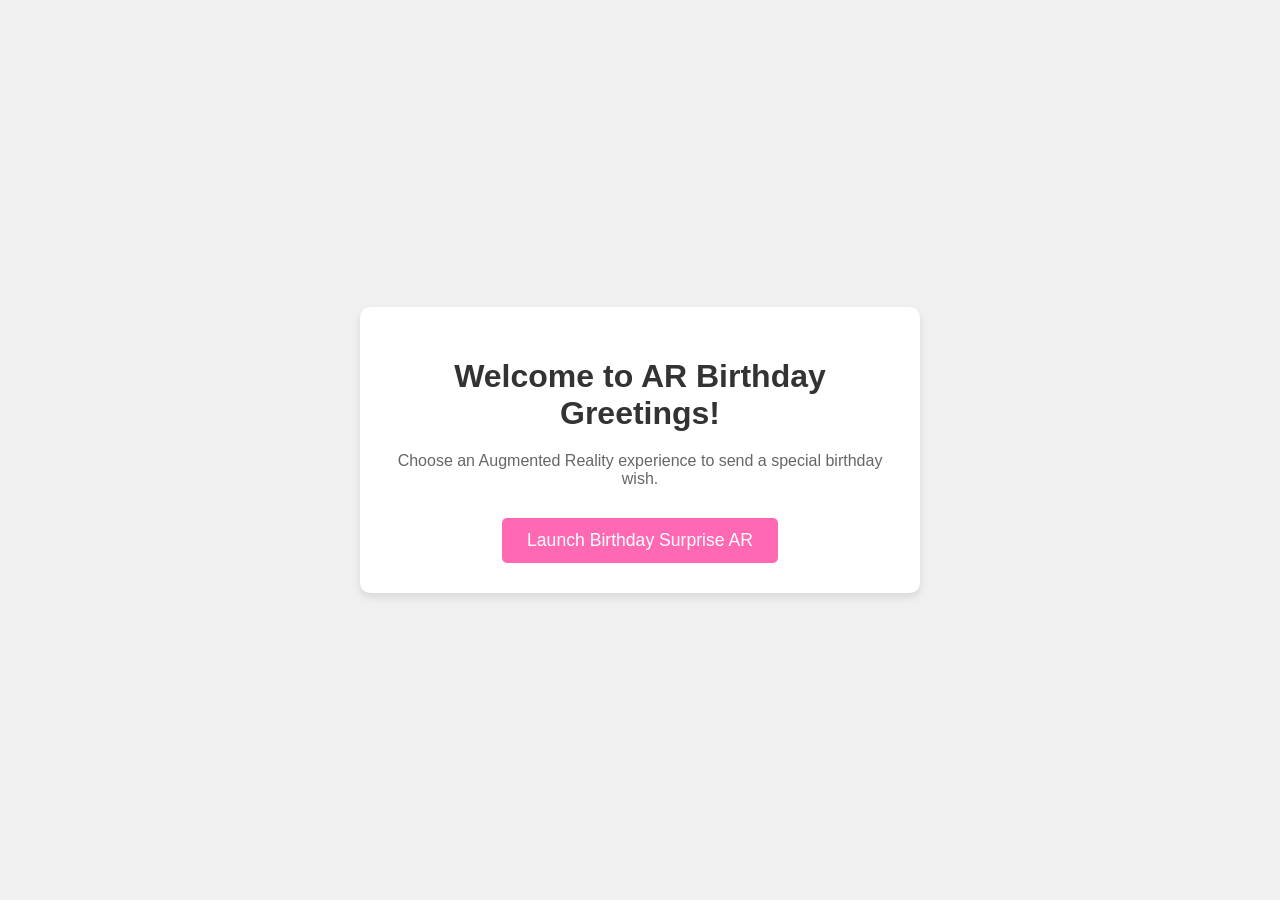
==== commit 15d77b77: "penyesuaian" ====
--- a/index.html
+++ b/index.html
@@ -1,58 +1,66 @@
-
-
 <!DOCTYPE html>
 <html>
 
 <head>
-    <script src="https://aframe.io/releases/1.3.0/aframe.min.js"></script>
-    <script src="https://raw.githack.com/AR-js-org/AR.js/master/aframe/build/aframe-ar.js"></script>
-    <script src="https://raw.githack.com/donmccurdy/aframe-extras/master/dist/aframe-extras.loaders.min.js"></script>
-    <script
-        src="https://raw.githack.com/AR-js-org/studio-backend/master/src/modules/marker/tools/gesture-detector.js"></script>
-    <script
-        src="https://raw.githack.com/AR-js-org/studio-backend/master/src/modules/marker/tools/gesture-handler.js"></script>
+    <title>AR Birthday Greetings - Choose Your Experience</title>
+    <meta name="viewport" content="width=device-width, initial-scale=1">
+    <style>
+        body {
+            font-family: sans-serif;
+            display: flex;
+            flex-direction: column;
+            justify-content: center;
+            align-items: center;
+            min-height: 100vh;
+            margin: 0;
+            background-color: #f0f0f0;
+            text-align: center;
+        }
+
+        .container {
+            background-color: #ffffff;
+            padding: 30px;
+            border-radius: 10px;
+            box-shadow: 0 4px 8px rgba(0, 0, 0, 0.1);
+            max-width: 500px;
+            width: 90%;
+        }
+
+        h1 {
+            color: #333;
+            margin-bottom: 20px;
+        }
+
+        p {
+            color: #666;
+            margin-bottom: 30px;
+        }
+
+        .button {
+            display: inline-block;
+            padding: 12px 25px;
+            background-color: #FF69B4;
+            /* Pink */
+            color: white;
+            text-decoration: none;
+            border-radius: 5px;
+            font-size: 1.1em;
+            transition: background-color 0.3s ease;
+        }
+
+        .button:hover {
+            background-color: #FF1493;
+            /* Deeper Pink */
+        }
+    </style>
 </head>
 
-<body style="margin: 0; overflow: hidden;">
-    <a-scene embedded arjs>
-        <a-marker preset="hiro" id="hiro-marker">
-            <a-entity gltf-model="url(assets/leopard_animation_run.glb)" scale="0.02 0.02 0.02" position="0 0 0"
-                rotation="90 -90 90" animation-mixer="loop: repeat; crossFadeDuration: 1">
-            </a-entity>
-
-            <a-entity gltf-model="url(assets/animated_dragon_three_motion_loops.glb)" scale="0.9 0.9 0.9"
-                position="3.7 -3 0" rotation="20 280 90"
-                animation-mixer="loop: repeat; crossFadeDuration: 1; timeScale: 1.5;">
-            </a-entity>
-
-            <a-entity position="10 15 0" rotation="20 280 90">
-                <a-entity gltf-model="url(assets/lightning_flash_propagation.glb)" scale="3 3 3"
-                    animation-mixer="clip: lightning; loop: repeat; timeScale: 1.5;">
-                </a-entity>
-            </a-entity>
-
-
-            <a-sound id="audio_project" src="url(assets/dragon-roar-87519.mp3)" autoplay="false" loop="true"
-                volume="1.0"></a-sound>
-        </a-marker>
-
-        <a-entity camera></a-entity>
-    </a-scene>
-
-
-
-    <script>
-        var marker = document.querySelector('#hiro-marker');
-        var sound = document.querySelector('#audio_project');
-
-        marker.addEventListener('markerFound', function () {
-            sound.components.sound.playSound();
-        });
-
-        marker.addEventListener('markerLost', function () {
-            sound.components.sound.stopSound();
-        });
-    </script>
+<body>
+    <div class="container">
+        <h1>Welcome to AR Birthday Greetings!</h1>
+        <p>Choose an Augmented Reality experience to send a special birthday wish.</p>
+        <a href="birthday-surprise.html" class="button">Launch Birthday Surprise AR</a>
+    </div>
 </body>
 
 </html>
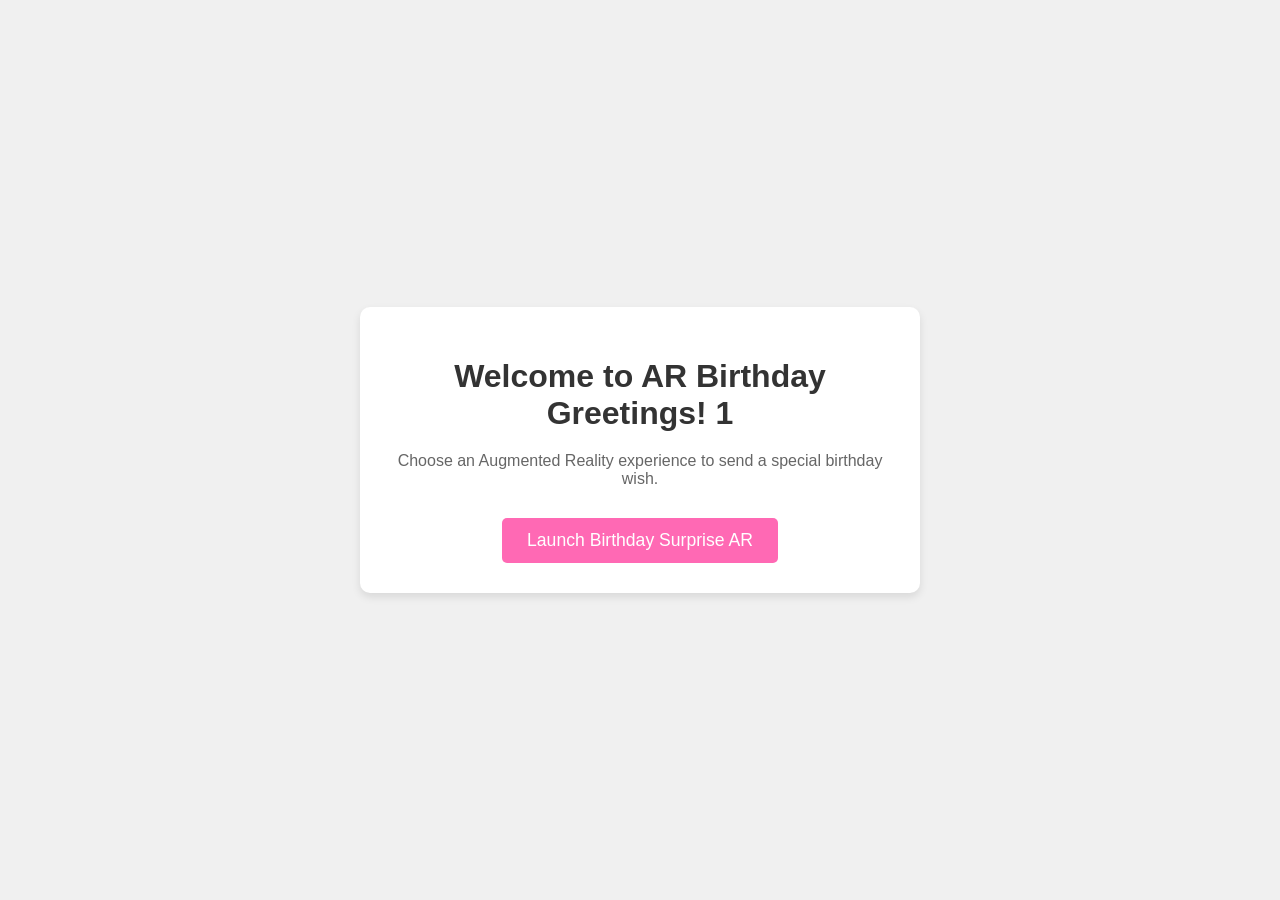
==== commit 158f8485: "penyesuaian" ====
--- a/index.html
+++ b/index.html
@@ -57,7 +57,7 @@
 
 <body>
     <div class="container">
-        <h1>Welcome to AR Birthday Greetings!</h1>
+        <h1>Welcome to AR Birthday Greetings! 1</h1>
         <p>Choose an Augmented Reality experience to send a special birthday wish.</p>
         <a href="birthday-surprise.html" class="button">Launch Birthday Surprise AR</a>
     </div>
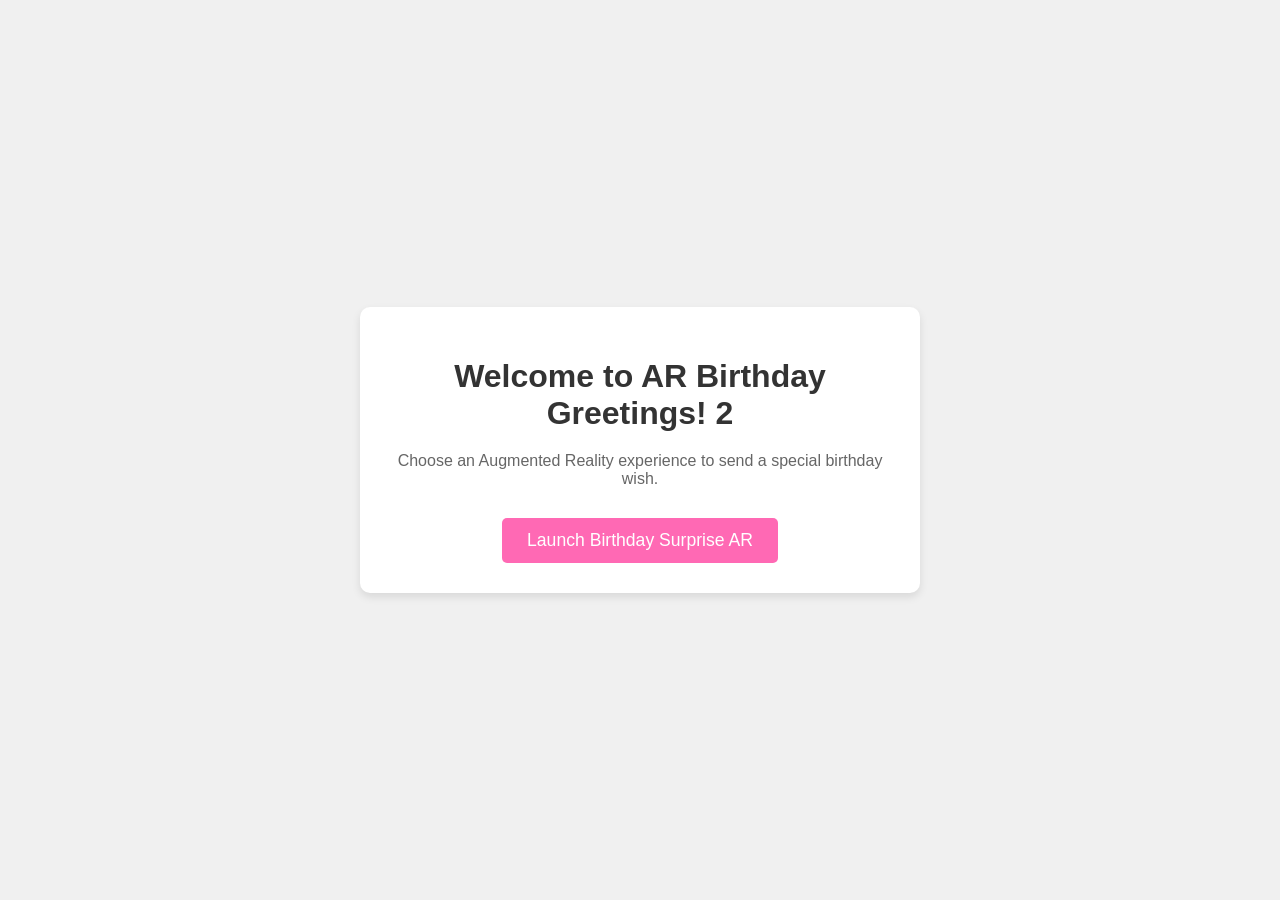
==== commit 9de93de7: "penyesuaian" ====
--- a/index.html
+++ b/index.html
@@ -57,7 +57,7 @@
 
 <body>
     <div class="container">
-        <h1>Welcome to AR Birthday Greetings! 1</h1>
+        <h1>Welcome to AR Birthday Greetings! 2</h1>
         <p>Choose an Augmented Reality experience to send a special birthday wish.</p>
         <a href="birthday-surprise.html" class="button">Launch Birthday Surprise AR</a>
     </div>
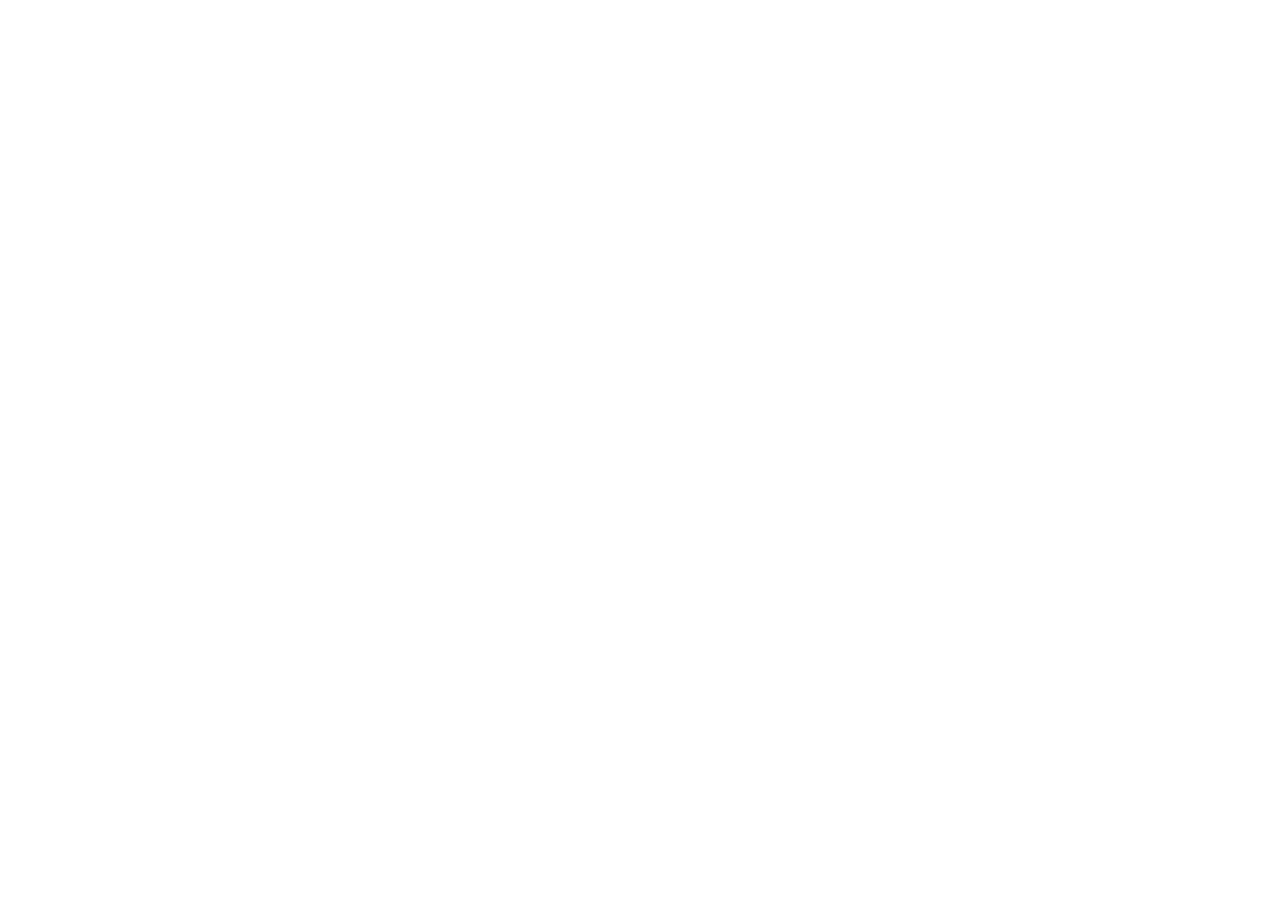
==== commit 5cca7549: "penyesuaian" ====
--- a/index.html
+++ b/index.html
@@ -2,65 +2,61 @@
 <html>
 
 <head>
-    <title>AR Birthday Greetings - Choose Your Experience</title>
-    <meta name="viewport" content="width=device-width, initial-scale=1">
-    <style>
-        body {
-            font-family: sans-serif;
-            display: flex;
-            flex-direction: column;
-            justify-content: center;
-            align-items: center;
-            min-height: 100vh;
-            margin: 0;
-            background-color: #f0f0f0;
-            text-align: center;
-        }
-
-        .container {
-            background-color: #ffffff;
-            padding: 30px;
-            border-radius: 10px;
-            box-shadow: 0 4px 8px rgba(0, 0, 0, 0.1);
-            max-width: 500px;
-            width: 90%;
-        }
-
-        h1 {
-            color: #333;
-            margin-bottom: 20px;
-        }
-
-        p {
-            color: #666;
-            margin-bottom: 30px;
-        }
-
-        .button {
-            display: inline-block;
-            padding: 12px 25px;
-            background-color: #FF69B4;
-            /* Pink */
-            color: white;
-            text-decoration: none;
-            border-radius: 5px;
-            font-size: 1.1em;
-            transition: background-color 0.3s ease;
-        }
-
-        .button:hover {
-            background-color: #FF1493;
-            /* Deeper Pink */
-        }
-    </style>
+    <script src="https://aframe.io/releases/1.3.0/aframe.min.js"></script>
+    <script src="https://raw.githack.com/AR-js-org/AR.js/master/aframe/build/aframe-ar.js"></script>
+    <script src="https://raw.githack.com/donmccurdy/aframe-extras/master/dist/aframe-extras.loaders.min.js"></script>
 </head>
 
-<body>
-    <div class="container">
-        <h1>Welcome to AR Birthday Greetings! 2</h1>
-        <p>Choose an Augmented Reality experience to send a special birthday wish.</p>
-        <a href="birthday-surprise.html" class="button">Launch Birthday Surprise AR</a>
-    </div>
+<body style="margin: 0; overflow: hidden;">
+    <a-scene embedded arjs renderer="logarithmicDepthBuffer: true;">
+        <!-- Marker -->
+        <a-marker preset="hiro" id="hiro-marker">
+            <!-- Leopard -->
+            <a-entity id="leopard" class="clickable" gltf-model="url(assets/leopard_animation_run.glb)"
+                scale="0.05 0.05 0.05" position="0 0.5 0" rotation="90 -90 90" animation-mixer
+                data-role="clickable-object">
+            </a-entity>
+
+            <!-- Hitbox transparan (posisi sama seperti leopard) -->
+            <a-box id="leopard-hitbox" position="0 1 0" width="1" height="2" depth="1"
+                material="opacity: 0; transparent: true" class="clickable">
+            </a-box>
+
+            <!-- Dragon -->
+            <a-entity gltf-model="url(assets/animated_dragon_three_motion_loops.glb)" position="3 0 0"
+                scale="0.5 0.5 0.5" rotation="0 180 0">
+            </a-entity>
+
+            <!-- Teks ucapan -->
+            <a-text id="ucapan-text" value="" position="0 1.5 0" align="center" color="yellow" width="4"
+                visible="false">
+            </a-text>
+        </a-marker>
+
+        <!-- Kamera + cursor -->
+        <a-entity camera raycaster="objects: .clickable; far: 20; interval: 100" cursor="rayOrigin: mouse">
+        </a-entity>
+    </a-scene>
+
+    <script>
+        document.addEventListener('DOMContentLoaded', () => {
+            const hitbox = document.querySelector('#leopard-hitbox');
+            const ucapanText = document.querySelector('#ucapan-text');
+            let clicked = false;
+
+            hitbox.addEventListener('click', () => {
+                console.log('Hitbox leopard diklik!');
+
+                if (!clicked) {
+                    clicked = true;
+                    ucapanText.setAttribute('value', 'Selamat Ulang Tahun!');
+                    ucapanText.setAttribute('visible', 'true');
+                } else {
+                    window.location.href = 'ucapan1.html';
+                }
+            });
+        });
+    </script>
 </body>
 
 </html>
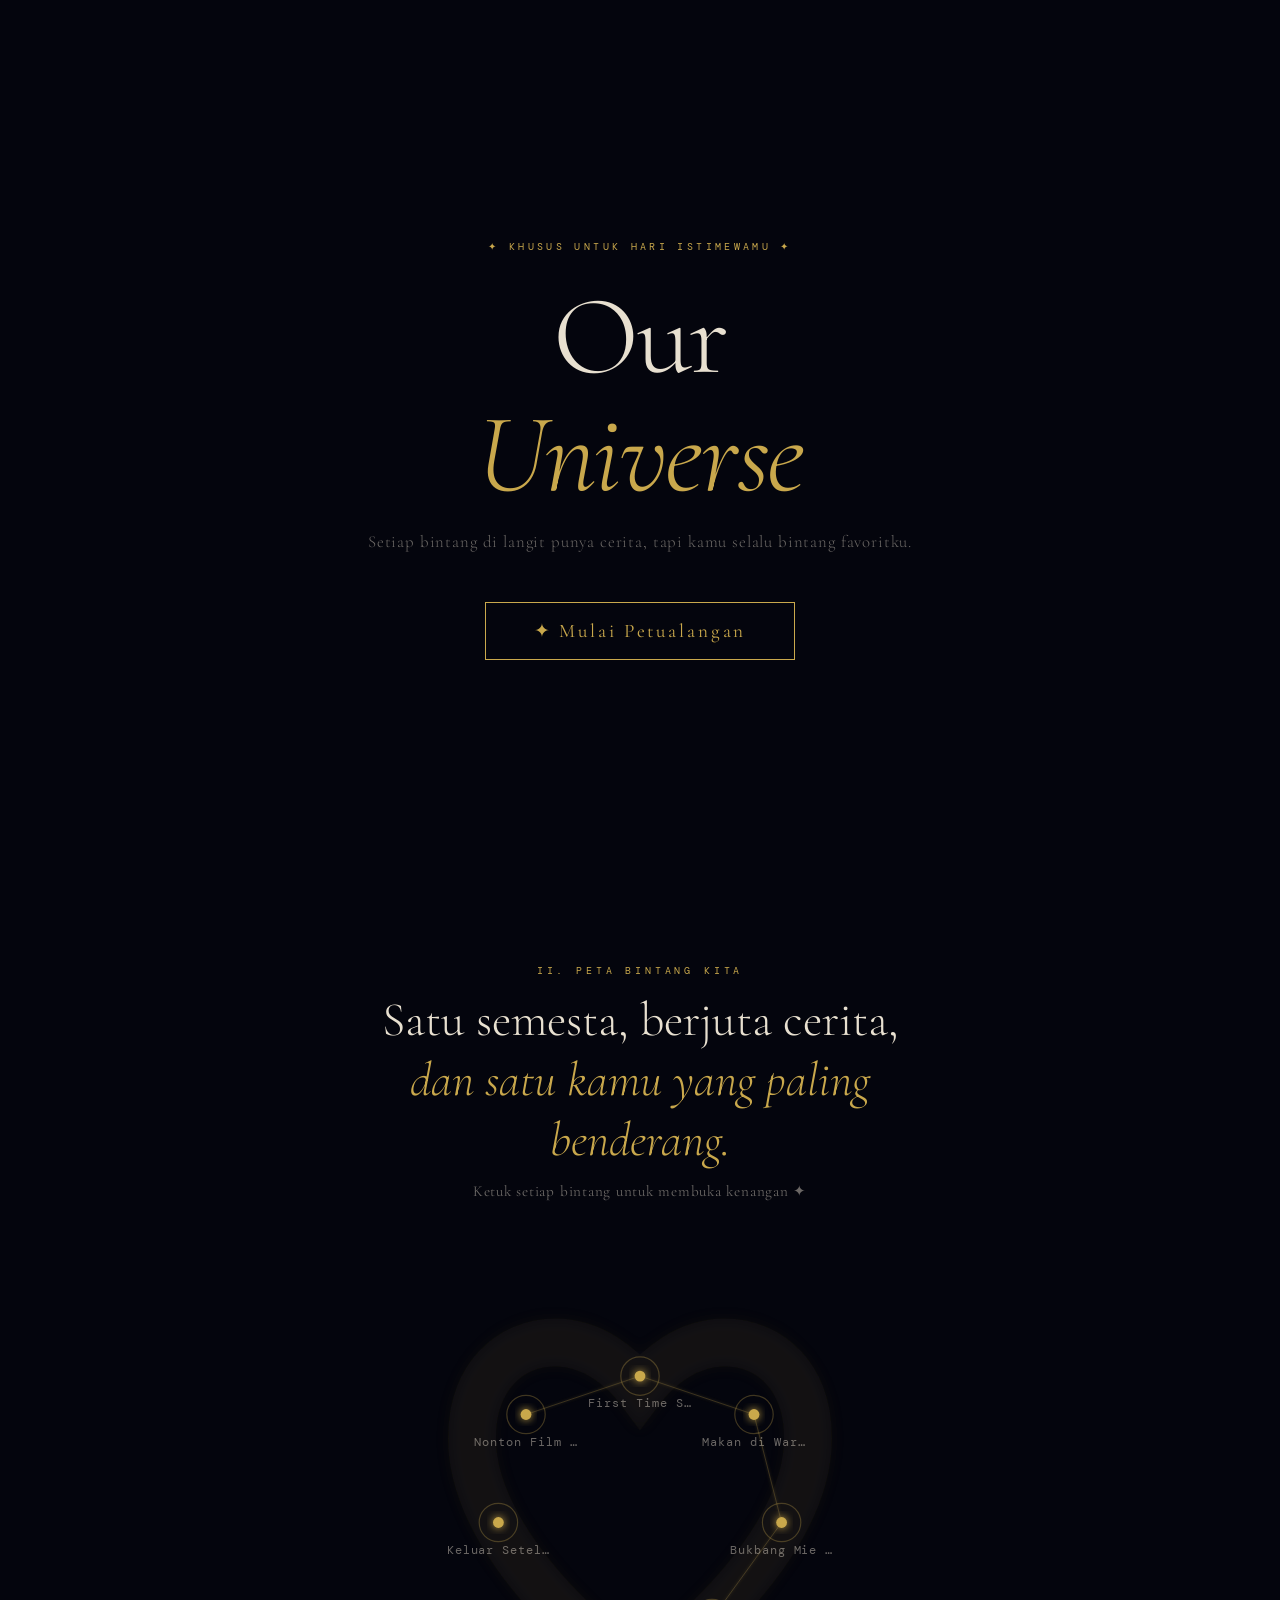
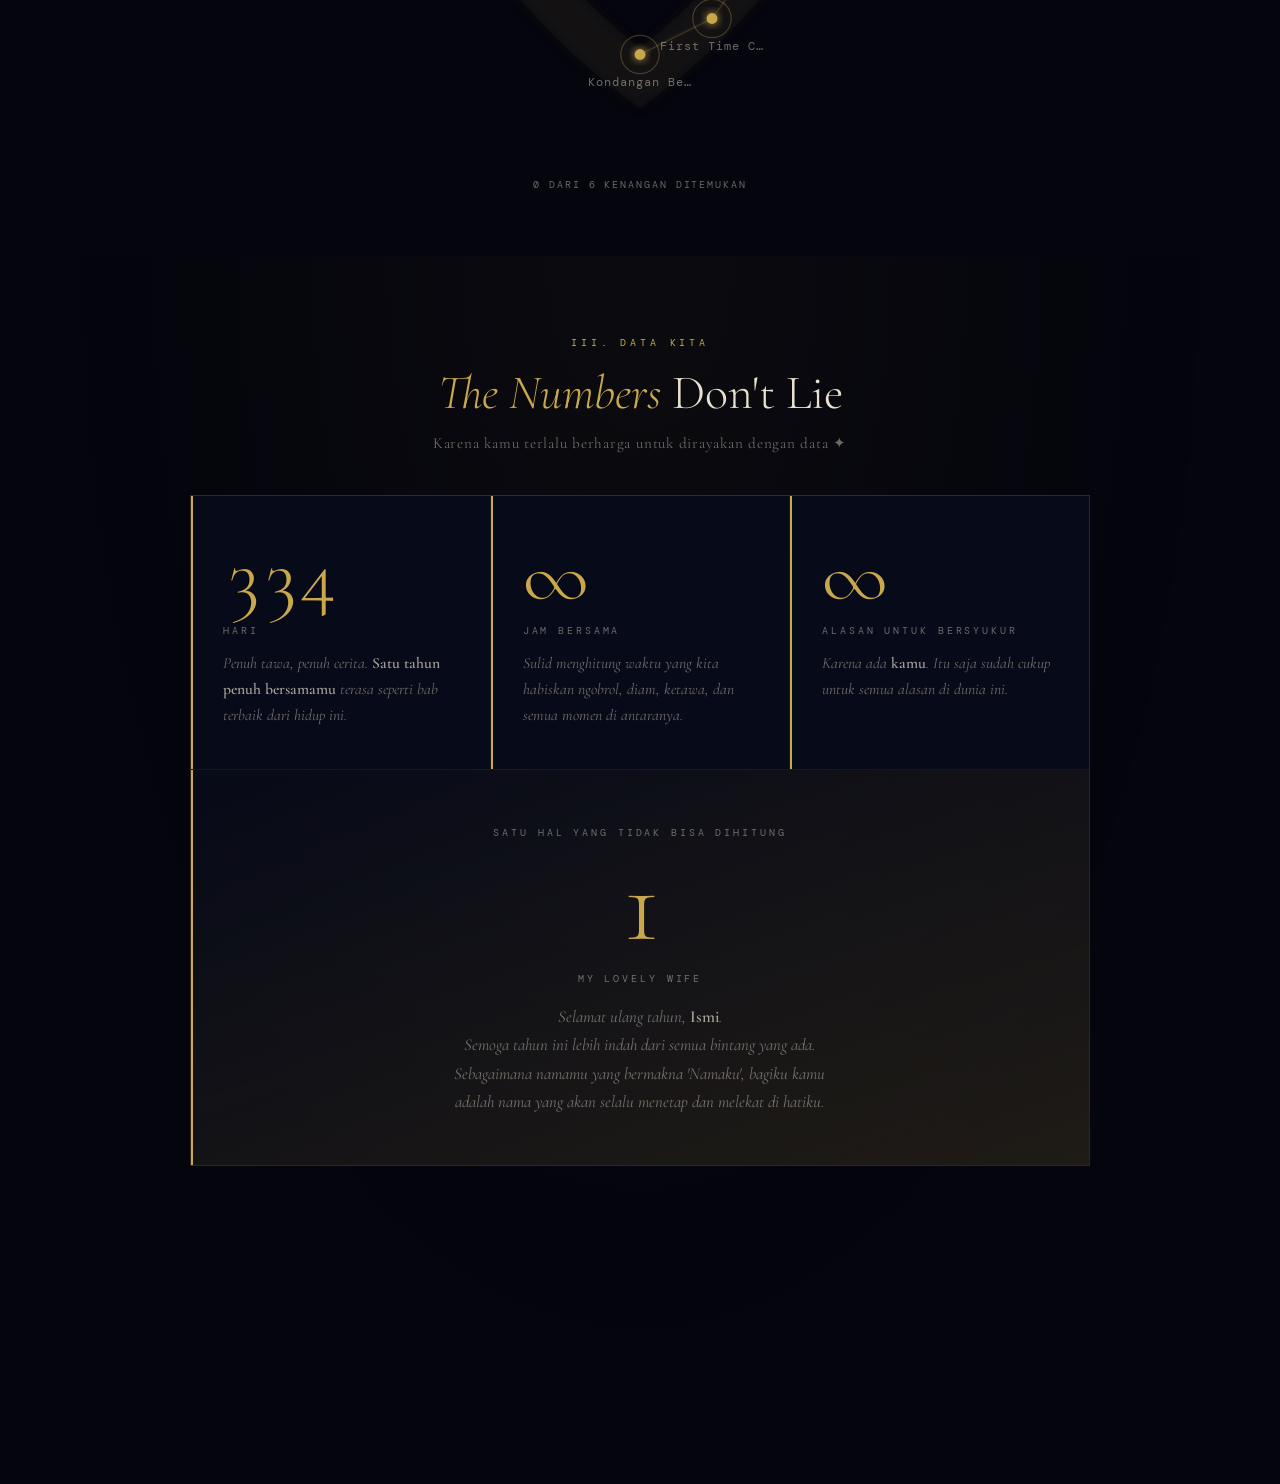
==== commit c430741b: "git push" ====
--- a/index.html
+++ b/index.html
@@ -1,62 +1,173 @@
 <!DOCTYPE html>
-<html>
+<html lang="id">
 
 <head>
-    <script src="https://aframe.io/releases/1.3.0/aframe.min.js"></script>
-    <script src="https://raw.githack.com/AR-js-org/AR.js/master/aframe/build/aframe-ar.js"></script>
-    <script src="https://raw.githack.com/donmccurdy/aframe-extras/master/dist/aframe-extras.loaders.min.js"></script>
+    <meta charset="UTF-8">
+    <meta name="viewport" content="width=device-width, initial-scale=1.0, viewport-fit=cover">
+    <meta name="theme-color" content="#04050d">
+    <title>Celestial Memories — For You</title>
+    <link rel="preconnect" href="https://fonts.googleapis.com">
+    <link rel="preconnect" href="https://fonts.gstatic.com" crossorigin>
+    <link href="https://fonts.googleapis.com/css2?family=Cormorant+Garamond:ital,wght@0,300;0,400;0,600;1,300;1,400&family=DM+Mono:wght@300;400&display=swap" rel="stylesheet">
+    <link rel="stylesheet" href="style.css">
 </head>
 
-<body style="margin: 0; overflow: hidden;">
-    <a-scene embedded arjs renderer="logarithmicDepthBuffer: true;">
-        <!-- Marker -->
-        <a-marker preset="hiro" id="hiro-marker">
-            <!-- Leopard -->
-            <a-entity id="leopard" class="clickable" gltf-model="url(assets/leopard_animation_run.glb)"
-                scale="0.05 0.05 0.05" position="0 0.5 0" rotation="90 -90 90" animation-mixer
-                data-role="clickable-object">
-            </a-entity>
+<body>
 
-            <!-- Hitbox transparan (posisi sama seperti leopard) -->
-            <a-box id="leopard-hitbox" position="0 1 0" width="1" height="2" depth="1"
-                material="opacity: 0; transparent: true" class="clickable">
-            </a-box>
+    <!-- Background -->
+    <canvas id="starfield"></canvas>
+    <canvas id="confetti-canvas"></canvas>
 
-            <!-- Dragon -->
-            <a-entity gltf-model="url(assets/animated_dragon_three_motion_loops.glb)" position="3 0 0"
-                scale="0.5 0.5 0.5" rotation="0 180 0">
-            </a-entity>
+    <!-- ═══════════════════════════
+         SPLASH SCREEN
+    ═══════════════════════════ -->
+    <div id="splash">
+        <p class="splash-eyebrow">✦  KHUSUS UNTUK HARI ISTIMEWAMU ✦</p>
+        <h1 class="splash-title">Our<br><em>Universe</em></h1>
+        <p class="splash-sub">Setiap bintang di langit punya cerita, tapi kamu selalu bintang favoritku.</p>
+        <button id="splash-btn">✦ Mulai Petualangan</button>
+    </div>
 
-            <!-- Teks ucapan -->
-            <a-text id="ucapan-text" value="" position="0 1.5 0" align="center" color="yellow" width="4"
-                visible="false">
-            </a-text>
-        </a-marker>
+    <!-- ═══════════════════════════
+         SECTION 1: LANDING
+    ═══════════════════════════ -->
+    <section id="landing">
+        <p class="landing-eyebrow">✦ Untukmu, di hari yang istimewa ini ✦</p>
+        <h1 class="landing-title">Our<br><em>Universe</em></h1>
+        <p class="landing-sub">Setiap bintang menyimpan kenangan kita.</p>
+        <p class="landing-hint">Ketuk satu bintang untuk memulai perjalanan kita</p>
+        <div class="scroll-line"></div>
+    </section>
 
-        <!-- Kamera + cursor -->
-        <a-entity camera raycaster="objects: .clickable; far: 20; interval: 100" cursor="rayOrigin: mouse">
-        </a-entity>
-    </a-scene>
+    <!-- ═══════════════════════════
+         SECTION 2: CONSTELLATION
+    ═══════════════════════════ -->
+    <section id="constellation">
+        <div class="section-header">
+            <p class="section-label">II. Peta Bintang Kita</p>
+            <h2 class="section-title">Satu semesta, berjuta cerita,<br><em>dan satu kamu yang paling benderang.</em></h2>
+            <p class="section-desc">Ketuk setiap bintang untuk membuka kenangan ✦</p>
+        </div>
 
-    <script>
-        document.addEventListener('DOMContentLoaded', () => {
-            const hitbox = document.querySelector('#leopard-hitbox');
-            const ucapanText = document.querySelector('#ucapan-text');
-            let clicked = false;
+        <div id="map-wrap">
+            <svg id="constellation-svg" viewBox="0 0 400 420" xmlns="http://www.w3.org/2000/svg">
+                <defs>
+                    <filter id="glow" x="-50%" y="-50%" width="200%" height="200%">
+                        <feGaussianBlur stdDeviation="3.5" result="blur" />
+                        <feMerge>
+                            <feMergeNode in="blur" />
+                            <feMergeNode in="SourceGraphic" />
+                        </feMerge>
+                    </filter>
+                    <filter id="glow-soft" x="-80%" y="-80%" width="260%" height="260%">
+                        <feGaussianBlur stdDeviation="6" result="blur" />
+                        <feMerge>
+                            <feMergeNode in="blur" />
+                            <feMergeNode in="SourceGraphic" />
+                        </feMerge>
+                    </filter>
+                    <filter id="glow-line">
+                        <feGaussianBlur stdDeviation="1.5" result="blur" />
+                        <feMerge>
+                            <feMergeNode in="blur" />
+                            <feMergeNode in="SourceGraphic" />
+                        </feMerge>
+                    </filter>
+                </defs>
 
-            hitbox.addEventListener('click', () => {
-                console.log('Hitbox leopard diklik!');
+                <!-- Love-shape glow background -->
+                <path id="love-glow-path"
+                    d="M200,360 C200,360 60,260 60,160 C60,110 90,80 130,80 C160,80 185,100 200,120 C215,100 240,80 270,80 C310,80 340,110 340,160 C340,260 200,360 200,360 Z"
+                    fill="none" stroke="rgba(201,168,76,0.04)" stroke-width="40" filter="url(#glow-soft)" />
 
-                if (!clicked) {
-                    clicked = true;
-                    ucapanText.setAttribute('value', 'Selamat Ulang Tahun!');
-                    ucapanText.setAttribute('visible', 'true');
-                } else {
-                    window.location.href = 'ucapan1.html';
-                }
-            });
-        });
-    </script>
+                <g id="lines-layer" filter="url(#glow-line)"></g>
+                <g id="stars-layer"></g>
+            </svg>
+        </div>
+
+        <p id="progress-hint">0 dari 6 kenangan ditemukan</p>
+        <button id="reveal-btn" onclick="scrollToStats()">Lihat Statistik Tahun Ini →</button>
+    </section>
+
+    <!-- ═══════════════════════════
+         SECTION 3: INFOGRAPHIC
+    ═══════════════════════════ -->
+    <section id="infographic">
+        <div class="section-header">
+            <p class="section-label">III. Data Kita</p>
+            <h2 class="section-title"><em>The Numbers</em> Don't Lie</h2>
+            <p class="section-desc">Karena kamu terlalu berharga untuk dirayakan dengan data ✦</p>
+        </div>
+
+        <div class="stats-grid">
+
+            <div class="stat-card" data-delay="0">
+                <div class="stat-number" data-count="365">0</div>
+                <div class="stat-unit">hari</div>
+                <div class="stat-desc">Penuh tawa, penuh cerita. <strong>Satu tahun penuh bersamamu</strong> terasa seperti bab terbaik dari hidup ini.</div>
+            </div>
+
+            <div class="stat-card" data-delay="2">
+                <div class="stat-number" data-is-infinity="true">0</div>
+                <div class="stat-unit">jam bersama</div>
+                <div class="stat-desc">Sulid menghitung waktu yang kita habiskan ngobrol, diam, ketawa, dan semua momen di antaranya.</div>
+            </div>
+
+            <div class="stat-card" data-delay="3">
+                <div class="stat-number" data-is-infinity="true">0</div>
+                <div class="stat-unit">alasan untuk bersyukur</div>
+                <div class="stat-desc">Karena ada <strong>kamu</strong>. Itu saja sudah cukup untuk semua alasan di dunia ini.</div>
+            </div>
+
+            <div class="stat-card featured" data-delay="4">
+                <div class="stat-unit" style="margin-bottom:0.5rem">Satu hal yang tidak bisa dihitung</div>
+                <div class="stat-number">1</div>
+                <div class="stat-unit" style="margin-top:0.75rem">My Lovely Wife</div>
+                <p class="stat-desc featured-desc">
+                    Selamat ulang tahun, <strong class="name-highlight">Ismi</strong>.<br>
+                    Semoga tahun ini lebih indah dari semua bintang yang ada. 
+                    Sebagaimana namamu yang bermakna 'Namaku', bagiku kamu adalah nama yang akan selalu menetap dan melekat di hatiku.
+                </p>
+            </div>
+
+        </div>
+
+        <div id="final-msg">
+            <p class="final-quote">"Kamu bukan satu dari sejuta. Kamu adalah satu dan itu sudah membuatmu tak ternilai."</p>
+            <p class="final-sig">dibuat dengan sepenuh hati, oleh insyaallah calon suamimu</p>
+        </div>
+    </section>
+
+    <!-- ═══════════════════════════
+         MODAL
+    ═══════════════════════════ -->
+    <div id="modal-overlay" role="dialog" aria-modal="true">
+        <div id="modal-box">
+            <button id="modal-close" aria-label="Tutup">✕</button>
+
+            <div id="modal-img-wrap">
+                <img id="modal-img" src="" alt="Foto kenangan">
+                <div class="img-placeholder" id="img-placeholder">
+                    <span class="img-icon">📸</span>
+                    <span>Ganti dengan foto kalian</span>
+                    <span class="img-path-hint"></span>
+                </div>
+                <div id="modal-date-badge"></div>
+            </div>
+
+            <div id="modal-body">
+                <p id="modal-loc"></p>
+                <h3 id="modal-title"></h3>
+                <p id="modal-story"></p>
+                <div id="modal-nav">
+                    <button class="modal-nav-btn" id="btn-prev">← Sebelumnya</button>
+                    <button class="modal-nav-btn" id="btn-next">Berikutnya →</button>
+                </div>
+            </div>
+        </div>
+    </div>
+
+    <script src="app.js"></script>
 </body>
 
 </html>
--- a/style.css
+++ b/style.css
@@ -0,0 +1,1013 @@
+/* ═══════════════════════════════════════════
+   CELESTIAL MEMORIES — style.css
+   Mobile-first, dark celestial aesthetic
+═══════════════════════════════════════════ */
+
+*,
+*::before,
+*::after {
+    box-sizing: border-box;
+    margin: 0;
+    padding: 0;
+}
+
+:root {
+    --gold: #c9a84c;
+    --gold-light: #e8d5a3;
+    --gold-dim: rgba(201, 168, 76, 0.12);
+    --gold-border: rgba(201, 168, 76, 0.25);
+    --gold-glow: rgba(201, 168, 76, 0.5);
+    --bg: #04050d;
+    --bg2: #070a18;
+    --bg3: #0a0d1f;
+    --text: #e8e0d0;
+    --text-dim: rgba(232, 224, 208, 0.45);
+    --text-mid: rgba(232, 224, 208, 0.7);
+    --modal-bg: rgba(5, 7, 18, 0.98);
+    --radius-sm: 4px;
+    --radius-md: 8px;
+    --safe-top: env(safe-area-inset-top, 0px);
+    --safe-bottom: env(safe-area-inset-bottom, 0px);
+}
+
+/* ─── BASE ─── */
+html {
+    scroll-behavior: smooth;
+    scroll-snap-type: y mandatory;
+    -webkit-text-size-adjust: 100%;
+}
+
+body {
+    background: var(--bg);
+    color: var(--text);
+    font-family: 'Cormorant Garamond', serif;
+    overflow-x: hidden;
+    line-height: 1.5;
+    -webkit-font-smoothing: antialiased;
+    -moz-osx-font-smoothing: grayscale;
+}
+
+/* ─── CANVAS LAYERS ─── */
+#starfield,
+#confetti-canvas {
+    position: fixed;
+    inset: 0;
+    z-index: 0;
+    pointer-events: none;
+}
+
+#confetti-canvas {
+    z-index: 300;
+}
+
+/* ─── AUDIO BUTTON ─── */
+#audio-btn {
+    position: fixed;
+    top: calc(1rem + var(--safe-top));
+    right: 1rem;
+    z-index: 150;
+    background: rgba(4, 5, 13, 0.6);
+    border: 1px solid var(--gold-border);
+    color: var(--gold);
+    width: 42px;
+    height: 42px;
+    border-radius: 50%;
+    display: flex;
+    align-items: center;
+    justify-content: center;
+    cursor: pointer;
+    transition: border-color 0.3s, transform 0.3s, background 0.3s;
+    backdrop-filter: blur(12px);
+    -webkit-backdrop-filter: blur(12px);
+    touch-action: manipulation;
+}
+
+#audio-btn:hover,
+#audio-btn:focus-visible {
+    border-color: var(--gold);
+    background: var(--gold-dim);
+    transform: scale(1.08);
+    outline: none;
+}
+
+/* ─── SECTION BASE ─── */
+section {
+    position: relative;
+    z-index: 1;
+    min-height: 100svh;
+    scroll-snap-align: start;
+    display: flex;
+    flex-direction: column;
+    align-items: center;
+    justify-content: center;
+    padding: 5rem 1.25rem 3rem;
+}
+
+/* ─── SECTION HEADER ─── */
+.section-header {
+    text-align: center;
+    width: 100%;
+    max-width: 600px;
+    margin-bottom: 2rem;
+}
+
+.section-label {
+    font-family: 'DM Mono', monospace;
+    font-size: 0.6rem;
+    letter-spacing: 0.4em;
+    color: var(--gold);
+    text-transform: uppercase;
+    margin-bottom: 0.75rem;
+    display: block;
+    opacity: 0;
+    transition: opacity 0.8s;
+}
+
+.section-label.visible {
+    opacity: 1;
+}
+
+.section-title {
+    font-size: clamp(1.55rem, 6vw, 3rem);
+    font-weight: 300;
+    line-height: 1.25;
+    margin-bottom: 0.6rem;
+    opacity: 0;
+    transform: translateY(16px);
+    transition: opacity 0.8s 0.1s, transform 0.8s 0.1s;
+}
+
+.section-title em {
+    font-style: italic;
+    color: var(--gold);
+}
+
+.section-title.visible {
+    opacity: 1;
+    transform: none;
+}
+
+.section-desc {
+    font-size: 0.88rem;
+    color: var(--text-dim);
+    letter-spacing: 0.05em;
+    opacity: 0;
+    transition: opacity 0.8s 0.2s;
+}
+
+.section-desc.visible {
+    opacity: 1;
+}
+
+
+/* ═══════════════════════════════════════════
+   SECTION 1 — LANDING
+═══════════════════════════════════════════ */
+#landing {
+    text-align: center;
+    gap: 0;
+}
+
+.landing-eyebrow {
+    font-family: 'DM Mono', monospace;
+    font-size: 0.6rem;
+    letter-spacing: 0.3em;
+    color: var(--gold);
+    text-transform: uppercase;
+    opacity: 0;
+    animation: fadeUp 1.2s 0.5s forwards;
+}
+
+.landing-title {
+    font-size: clamp(3rem, 14vw, 7.5rem);
+    font-weight: 300;
+    line-height: 1.0;
+    letter-spacing: -0.02em;
+    margin: 1.2rem 0 0.7rem;
+    opacity: 0;
+    animation: fadeUp 1.2s 0.9s forwards;
+}
+
+.landing-title em {
+    font-style: italic;
+    color: var(--gold);
+}
+
+.landing-sub {
+    font-size: clamp(0.88rem, 3vw, 1.1rem);
+    font-weight: 300;
+    color: var(--text-dim);
+    letter-spacing: 0.05em;
+    margin-bottom: 2.5rem;
+    opacity: 0;
+    animation: fadeUp 1.2s 1.3s forwards;
+}
+
+.landing-hint {
+    font-family: 'DM Mono', monospace;
+    font-size: 0.62rem;
+    color: var(--gold);
+    letter-spacing: 0.18em;
+    text-transform: uppercase;
+    opacity: 0;
+    animation:
+        fadeUp 1s 2.2s forwards,
+        pulse 3s 2.5s infinite;
+}
+
+.scroll-line {
+    width: 1px;
+    height: 50px;
+    background: linear-gradient(to bottom, var(--gold), transparent);
+    margin: 1.5rem auto 0;
+    opacity: 0;
+    animation: fadeUp 1s 2.5s forwards;
+}
+
+/* ═══════════════════════════════════════════
+   SECTION 2 — CONSTELLATION
+═══════════════════════════════════════════ */
+#constellation {
+    padding-top: 4rem;
+    padding-bottom: 4rem;
+    overflow: hidden;
+}
+
+#map-wrap {
+    width: min(400px, 92vw);
+    aspect-ratio: 400 / 420;
+    margin: 0 auto;
+    opacity: 0;
+    transition: opacity 1s 0.3s;
+    position: relative;
+}
+
+#map-wrap.visible {
+    opacity: 1;
+}
+
+#constellation-svg {
+    width: 100%;
+    height: 100%;
+    overflow: visible;
+    touch-action: manipulation;
+}
+
+/* Lines */
+.star-line {
+    stroke: rgba(201, 168, 76, 0.25);
+    stroke-width: 0.8;
+    stroke-dasharray: 500;
+    stroke-dashoffset: 500;
+    transition: stroke-dashoffset 1.8s cubic-bezier(0.4, 0, 0.2, 1);
+}
+
+.star-line.drawn {
+    stroke-dashoffset: 0;
+}
+
+/* Stars */
+.star-group {
+    cursor: pointer;
+    transition: transform 0.2s;
+}
+
+.star-group:active {
+    transform: scale(0.92);
+}
+
+.star-pulse {
+    fill: var(--gold);
+    opacity: 0;
+    animation: starPulse 2.5s ease-in-out infinite;
+}
+
+.star-group:nth-child(1) .star-pulse {
+    animation-delay: 0s;
+}
+
+.star-group:nth-child(2) .star-pulse {
+    animation-delay: 0.4s;
+}
+
+.star-group:nth-child(3) .star-pulse {
+    animation-delay: 0.8s;
+}
+
+.star-group:nth-child(4) .star-pulse {
+    animation-delay: 1.2s;
+}
+
+.star-group:nth-child(5) .star-pulse {
+    animation-delay: 1.6s;
+}
+
+.star-group:nth-child(6) .star-pulse {
+    animation-delay: 2.0s;
+}
+
+.star-ring {
+    fill: none;
+    stroke: rgba(201, 168, 76, 0.3);
+    stroke-width: 1;
+    transition: stroke 0.3s, r 0.3s;
+}
+
+.star-group:hover .star-ring,
+.star-group.visited .star-ring {
+    stroke: var(--gold);
+}
+
+.star-core {
+    fill: var(--gold);
+    filter: url(#glow);
+    transition: r 0.3s;
+}
+
+.star-group.visited .star-core {
+    fill: #fff5d0;
+}
+
+.star-label {
+    fill: var(--text-dim);
+    font-family: 'DM Mono', monospace;
+    font-size: 8px;
+    letter-spacing: 0.08em;
+    text-anchor: middle;
+    pointer-events: none;
+    transition: fill 0.3s;
+}
+
+.star-group:hover .star-label,
+.star-group.visited .star-label {
+    fill: var(--gold-light);
+}
+
+/* Progress & reveal */
+#progress-hint {
+    margin-top: 1.5rem;
+    font-family: 'DM Mono', monospace;
+    font-size: 0.6rem;
+    letter-spacing: 0.2em;
+    color: var(--text-dim);
+    text-align: center;
+    text-transform: uppercase;
+}
+
+#reveal-btn {
+    display: none;
+    margin: 1.25rem auto 0;
+    padding: 0.7rem 2rem;
+    background: transparent;
+    border: 1px solid var(--gold);
+    color: var(--gold);
+    font-family: 'Cormorant Garamond', serif;
+    font-size: 1rem;
+    letter-spacing: 0.12em;
+    cursor: pointer;
+    transition: color 0.4s, background 0.4s;
+    touch-action: manipulation;
+    opacity: 0;
+    transition: opacity 0.5s, color 0.4s, background 0.4s;
+}
+
+#reveal-btn.shown {
+    display: block;
+    opacity: 1;
+}
+
+#reveal-btn:hover,
+#reveal-btn:focus-visible {
+    background: var(--gold);
+    color: var(--bg);
+    outline: none;
+}
+
+
+/* ═══════════════════════════════════════════
+   SECTION 3 — INFOGRAPHIC
+═══════════════════════════════════════════ */
+#infographic {
+    padding-top: 5rem;
+    padding-bottom: 5rem;
+    background: radial-gradient(ellipse at 50% 0%, rgba(201, 168, 76, 0.04) 0%, transparent 65%);
+    min-height: auto;
+    scroll-snap-align: start;
+    justify-content: flex-start;
+}
+
+.stats-grid {
+    display: grid;
+    grid-template-columns: 1fr;
+    gap: 1px;
+    width: min(900px, 96vw);
+    margin: 0 auto;
+    background: rgba(201, 168, 76, 0.1);
+    border: 1px solid rgba(201, 168, 76, 0.12);
+}
+
+.stat-card {
+    background: var(--bg2);
+    padding: 2rem 1.5rem;
+    opacity: 0;
+    transform: translateY(20px);
+    transition: opacity 0.7s, transform 0.7s;
+    position: relative;
+    overflow: hidden;
+}
+
+.stat-card::before {
+    content: '';
+    position: absolute;
+    top: 0;
+    left: 0;
+    width: 2px;
+    height: 0;
+    background: var(--gold);
+    transition: height 0.7s 0.2s;
+}
+
+.stat-card.visible {
+    opacity: 1;
+    transform: none;
+}
+
+.stat-card.visible::before {
+    height: 100%;
+}
+
+.stat-number {
+    font-size: clamp(2.8rem, 12vw, 5rem);
+    font-weight: 300;
+    color: var(--gold);
+    line-height: 1;
+    font-variant-numeric: tabular-nums;
+    letter-spacing: -0.02em;
+}
+
+.stat-unit {
+    font-family: 'DM Mono', monospace;
+    font-size: 0.6rem;
+    letter-spacing: 0.3em;
+    color: var(--text-dim);
+    text-transform: uppercase;
+    margin: 0.5rem 0 0.8rem;
+}
+
+.stat-desc {
+    font-size: 0.98rem;
+    color: var(--text-dim);
+    line-height: 1.65;
+    font-style: italic;
+}
+
+.stat-desc strong {
+    color: var(--text-mid);
+    font-style: normal;
+    font-weight: 600;
+}
+
+.journey-list {
+    list-style: none;
+    margin-top: 1rem;
+}
+
+.journey-list li {
+    display: flex;
+    align-items: center;
+    gap: 0.6rem;
+    font-size: 0.9rem;
+    color: var(--text-dim);
+    padding: 0.35rem 0;
+    border-bottom: 1px solid rgba(201, 168, 76, 0.07);
+    font-style: italic;
+}
+
+.journey-list li::before {
+    content: '✦';
+    color: var(--gold);
+    font-size: 0.45rem;
+    flex-shrink: 0;
+}
+
+/* Featured card */
+.stat-card.featured {
+    text-align: center;
+    background: linear-gradient(160deg, var(--bg2) 0%, rgba(201, 168, 76, 0.04) 100%);
+    padding: 3rem 1.5rem;
+}
+
+.stat-card.featured .stat-number {
+    font-size: clamp(4rem, 18vw, 7rem);
+}
+
+.featured-desc {
+    margin-top: 1rem;
+    font-size: 1.05rem;
+    max-width: 380px;
+    margin-left: auto;
+    margin-right: auto;
+    line-height: 1.7;
+}
+
+.name-highlight {
+    color: var(--gold);
+    font-style: normal;
+    font-weight: 600;
+}
+
+/* Final message */
+#final-msg {
+    text-align: center;
+    padding: 3.5rem 1.25rem;
+    max-width: 560px;
+    width: 100%;
+    margin: 0 auto;
+    opacity: 0;
+    transform: translateY(20px);
+    transition: opacity 1s, transform 1s;
+}
+
+#final-msg.visible {
+    opacity: 1;
+    transform: none;
+}
+
+.final-quote {
+    font-size: clamp(1.1rem, 4.5vw, 1.8rem);
+    font-style: italic;
+    font-weight: 300;
+    line-height: 1.6;
+    color: var(--gold-light);
+    margin-bottom: 1.25rem;
+}
+
+.final-sig {
+    font-family: 'DM Mono', monospace;
+    font-size: 0.6rem;
+    letter-spacing: 0.3em;
+    color: var(--text-dim);
+    text-transform: uppercase;
+}
+
+
+/* ═══════════════════════════════════════════
+   MODAL
+═══════════════════════════════════════════ */
+#modal-overlay {
+    position: fixed;
+    inset: 0;
+    z-index: 200;
+    background: rgba(4, 5, 13, 0.88);
+    backdrop-filter: blur(14px);
+    -webkit-backdrop-filter: blur(14px);
+    display: flex;
+    align-items: flex-end;
+    /* bottom sheet on mobile */
+    justify-content: center;
+    padding: 0;
+    opacity: 0;
+    pointer-events: none;
+    transition: opacity 0.35s;
+}
+
+#modal-overlay.open {
+    opacity: 1;
+    pointer-events: all;
+}
+
+#modal-box {
+    background: var(--modal-bg);
+    border: 1px solid rgba(201, 168, 76, 0.2);
+    border-bottom: none;
+    border-radius: 20px 20px 0 0;
+    width: 100%;
+    max-width: 520px;
+    max-height: 92svh;
+    overflow-y: auto;
+    overflow-x: hidden;
+    transform: translateY(40px);
+    transition: transform 0.4s cubic-bezier(0.34, 1.56, 0.64, 1);
+    position: relative;
+    /* iOS momentum scroll */
+    -webkit-overflow-scrolling: touch;
+}
+
+#modal-overlay.open #modal-box {
+    transform: translateY(0);
+}
+
+/* Drag handle */
+#modal-box::before {
+    content: '';
+    display: block;
+    width: 36px;
+    height: 4px;
+    background: rgba(201, 168, 76, 0.3);
+    border-radius: 2px;
+    margin: 0.75rem auto 0;
+}
+
+#modal-img-wrap {
+    width: 100%;
+    aspect-ratio: 4 / 3;
+    background: #0a0d1f;
+    position: relative;
+    overflow: hidden;
+    display: flex;
+    align-items: center;
+    justify-content: center;
+}
+
+#modal-img {
+    width: 100%;
+    height: 100%;
+    object-fit: cover;
+    display: none;
+}
+
+.img-placeholder {
+    display: flex;
+    flex-direction: column;
+    align-items: center;
+    gap: 0.5rem;
+    color: var(--text-dim);
+    font-family: 'DM Mono', monospace;
+    font-size: 0.65rem;
+    letter-spacing: 0.1em;
+    text-align: center;
+    padding: 2rem;
+}
+
+.img-icon {
+    font-size: 2.2rem;
+    opacity: 0.35;
+}
+
+.img-path-hint {
+    opacity: 0.4;
+    margin-top: 0.2rem;
+}
+
+#modal-date-badge {
+    position: absolute;
+    top: 0.75rem;
+    right: 0.75rem;
+    background: rgba(4, 5, 13, 0.82);
+    border: 1px solid rgba(201, 168, 76, 0.3);
+    font-family: 'DM Mono', monospace;
+    font-size: 0.55rem;
+    letter-spacing: 0.2em;
+    color: var(--gold);
+    padding: 0.25rem 0.6rem;
+    text-transform: uppercase;
+    border-radius: 2px;
+}
+
+#modal-close {
+    position: absolute;
+    top: 0.9rem;
+    left: 1rem;
+    background: rgba(4, 5, 13, 0.7);
+    border: 1px solid rgba(201, 168, 76, 0.2);
+    color: var(--text-dim);
+    width: 34px;
+    height: 34px;
+    border-radius: 50%;
+    display: flex;
+    align-items: center;
+    justify-content: center;
+    cursor: pointer;
+    font-size: 0.9rem;
+    transition: color 0.3s, border-color 0.3s;
+    z-index: 10;
+    touch-action: manipulation;
+}
+
+#modal-close:hover {
+    color: var(--gold);
+    border-color: var(--gold);
+}
+
+#modal-body {
+    padding: 1.5rem 1.5rem calc(1.75rem + var(--safe-bottom));
+}
+
+#modal-loc {
+    font-family: 'DM Mono', monospace;
+    font-size: 0.58rem;
+    letter-spacing: 0.18em;
+    color: var(--gold);
+    text-transform: uppercase;
+    margin-bottom: 0.5rem;
+}
+
+#modal-title {
+    font-size: clamp(1.5rem, 5vw, 2rem);
+    font-weight: 300;
+    margin-bottom: 0.9rem;
+    line-height: 1.2;
+}
+
+#modal-story {
+    font-size: 0.95rem;
+    color: var(--text-dim);
+    line-height: 1.75;
+    font-style: italic;
+}
+
+#modal-nav {
+    display: flex;
+    gap: 0.6rem;
+    margin-top: 1.5rem;
+}
+
+.modal-nav-btn {
+    flex: 1;
+    padding: 0.65rem 0.5rem;
+    background: var(--gold-dim);
+    border: 1px solid var(--gold-border);
+    color: var(--text-dim);
+    font-family: 'DM Mono', monospace;
+    font-size: 0.6rem;
+    letter-spacing: 0.12em;
+    cursor: pointer;
+    transition: background 0.3s, color 0.3s, border-color 0.3s;
+    border-radius: var(--radius-sm);
+    touch-action: manipulation;
+    text-align: center;
+}
+
+.modal-nav-btn:hover,
+.modal-nav-btn:focus-visible {
+    background: rgba(201, 168, 76, 0.22);
+    color: var(--gold);
+    border-color: var(--gold);
+    outline: none;
+}
+
+
+/* ═══════════════════════════════════════════
+   ANIMATIONS
+═══════════════════════════════════════════ */
+@keyframes fadeUp {
+    from {
+        opacity: 0;
+        transform: translateY(22px);
+    }
+
+    to {
+        opacity: 1;
+        transform: translateY(0);
+    }
+}
+
+@keyframes pulse {
+
+    0%,
+    100% {
+        opacity: 0.35;
+    }
+
+    50% {
+        opacity: 1;
+    }
+}
+
+@keyframes starPulse {
+    0% {
+        opacity: 0;
+        r: 8;
+    }
+
+    50% {
+        opacity: 0.18;
+        r: 20;
+    }
+
+    100% {
+        opacity: 0;
+        r: 28;
+    }
+}
+
+
+/* ═══════════════════════════════════════════
+   SCROLLBAR
+═══════════════════════════════════════════ */
+::-webkit-scrollbar {
+    width: 3px;
+}
+
+::-webkit-scrollbar-track {
+    background: var(--bg);
+}
+
+::-webkit-scrollbar-thumb {
+    background: rgba(201, 168, 76, 0.25);
+    border-radius: 2px;
+}
+
+
+/* ═══════════════════════════════════════════
+   RESPONSIVE — TABLET (≥600px)
+═══════════════════════════════════════════ */
+@media (min-width: 600px) {
+    section {
+        padding: 5rem 2rem 4rem;
+    }
+
+    .stats-grid {
+        grid-template-columns: repeat(2, 1fr);
+    }
+
+    .stat-card.featured {
+        grid-column: 1 / -1;
+    }
+
+    #modal-overlay {
+        align-items: center;
+        padding: 1.5rem;
+    }
+
+    #modal-box {
+        border-radius: 12px;
+        border-bottom: 1px solid rgba(201, 168, 76, 0.2);
+        max-height: 88svh;
+        transform: scale(0.94) translateY(16px);
+    }
+
+    #modal-overlay.open #modal-box {
+        transform: scale(1) translateY(0);
+    }
+
+    #modal-box::before {
+        display: none;
+    }
+
+    .star-label {
+        font-size: 9px;
+    }
+
+    #map-wrap {
+        width: min(440px, 88vw);
+    }
+}
+
+
+/* ═══════════════════════════════════════════
+   RESPONSIVE — DESKTOP (≥900px)
+═══════════════════════════════════════════ */
+@media (min-width: 900px) {
+    section {
+        padding: 5rem 3rem 4rem;
+    }
+
+    .section-header {
+        margin-bottom: 2.5rem;
+    }
+
+    .section-desc {
+        font-size: 0.95rem;
+    }
+
+    .stats-grid {
+        grid-template-columns: repeat(2, 1fr);
+    }
+
+    .stat-card {
+        padding: 2.5rem 2rem;
+    }
+
+    #map-wrap {
+        width: min(480px, 80vw);
+    }
+
+    .star-label {
+        font-size: 10px;
+    }
+
+    #modal-body {
+        padding: 2rem 2.5rem 2.5rem;
+    }
+}
+
+
+/* ═══════════════════════════════════════════
+   RESPONSIVE — WIDE DESKTOP (≥1200px)
+═══════════════════════════════════════════ */
+@media (min-width: 1200px) {
+    .stats-grid {
+        grid-template-columns: repeat(3, 1fr);
+    }
+
+    .stat-card.featured {
+        grid-column: 1 / -1;
+    }
+}
+
+
+/* ═══════════════════════════════════════════
+   UTILITIES
+═══════════════════════════════════════════ */
+.sr-only {
+    position: absolute;
+    width: 1px;
+    height: 1px;
+    padding: 0;
+    margin: -1px;
+    overflow: hidden;
+    clip: rect(0, 0, 0, 0);
+    border: 0;
+}
+
+/* Prevent layout shift during font load */
+@font-face {
+    font-display: swap;
+}
+
+
+/* ═══════════════════════════════════════════
+   SPLASH SCREEN
+═══════════════════════════════════════════ */
+#splash {
+    position: fixed;
+    inset: 0;
+    z-index: 999;
+    background: var(--bg);
+    display: flex;
+    flex-direction: column;
+    align-items: center;
+    justify-content: center;
+    text-align: center;
+    padding: 2rem;
+    transition: opacity 0.8s ease, visibility 0.8s ease;
+    overflow: hidden;
+    /* ← tambah ini */
+}
+
+#splash.hide {
+    opacity: 0;
+    visibility: hidden;
+    pointer-events: none;
+}
+
+.splash-eyebrow {
+    font-family: 'DM Mono', monospace;
+    font-size: 0.6rem;
+    letter-spacing: 0.35em;
+    color: var(--gold);
+    text-transform: uppercase;
+    margin-bottom: 1.5rem;
+    animation: fadeUp 1s 0.3s both;
+}
+
+.splash-title {
+    font-size: clamp(3rem, 14vw, 7rem);
+    font-weight: 300;
+    line-height: 1.05;
+    letter-spacing: -0.02em;
+    margin-bottom: 1rem;
+    animation: fadeUp 1s 0.6s both;
+}
+
+.splash-title em {
+    font-style: italic;
+    color: var(--gold);
+}
+
+.splash-sub {
+    font-size: clamp(0.88rem, 3vw, 1.05rem);
+    color: var(--text-dim);
+    font-weight: 300;
+    letter-spacing: 0.05em;
+    margin-bottom: 3rem;
+    animation: fadeUp 1s 0.9s both;
+}
+
+#splash-btn {
+    padding: 1rem 3rem;
+    background: transparent;
+    border: 1px solid var(--gold);
+    color: var(--gold);
+    font-family: 'Cormorant Garamond', serif;
+    font-size: 1.2rem;
+    letter-spacing: 0.15em;
+    cursor: pointer;
+    transition: background 0.4s, color 0.4s;
+    animation: fadeUp 1s 1.2s both, pulse 2.5s 2.2s infinite;
+    touch-action: manipulation;
+}
+
+#splash-btn:hover,
+#splash-btn:focus-visible {
+    background: var(--gold);
+    color: var(--bg);
+    outline: none;
+}
+
+.star-hit {
+  fill: transparent;
+  stroke: none;
+  cursor: pointer;
+}
